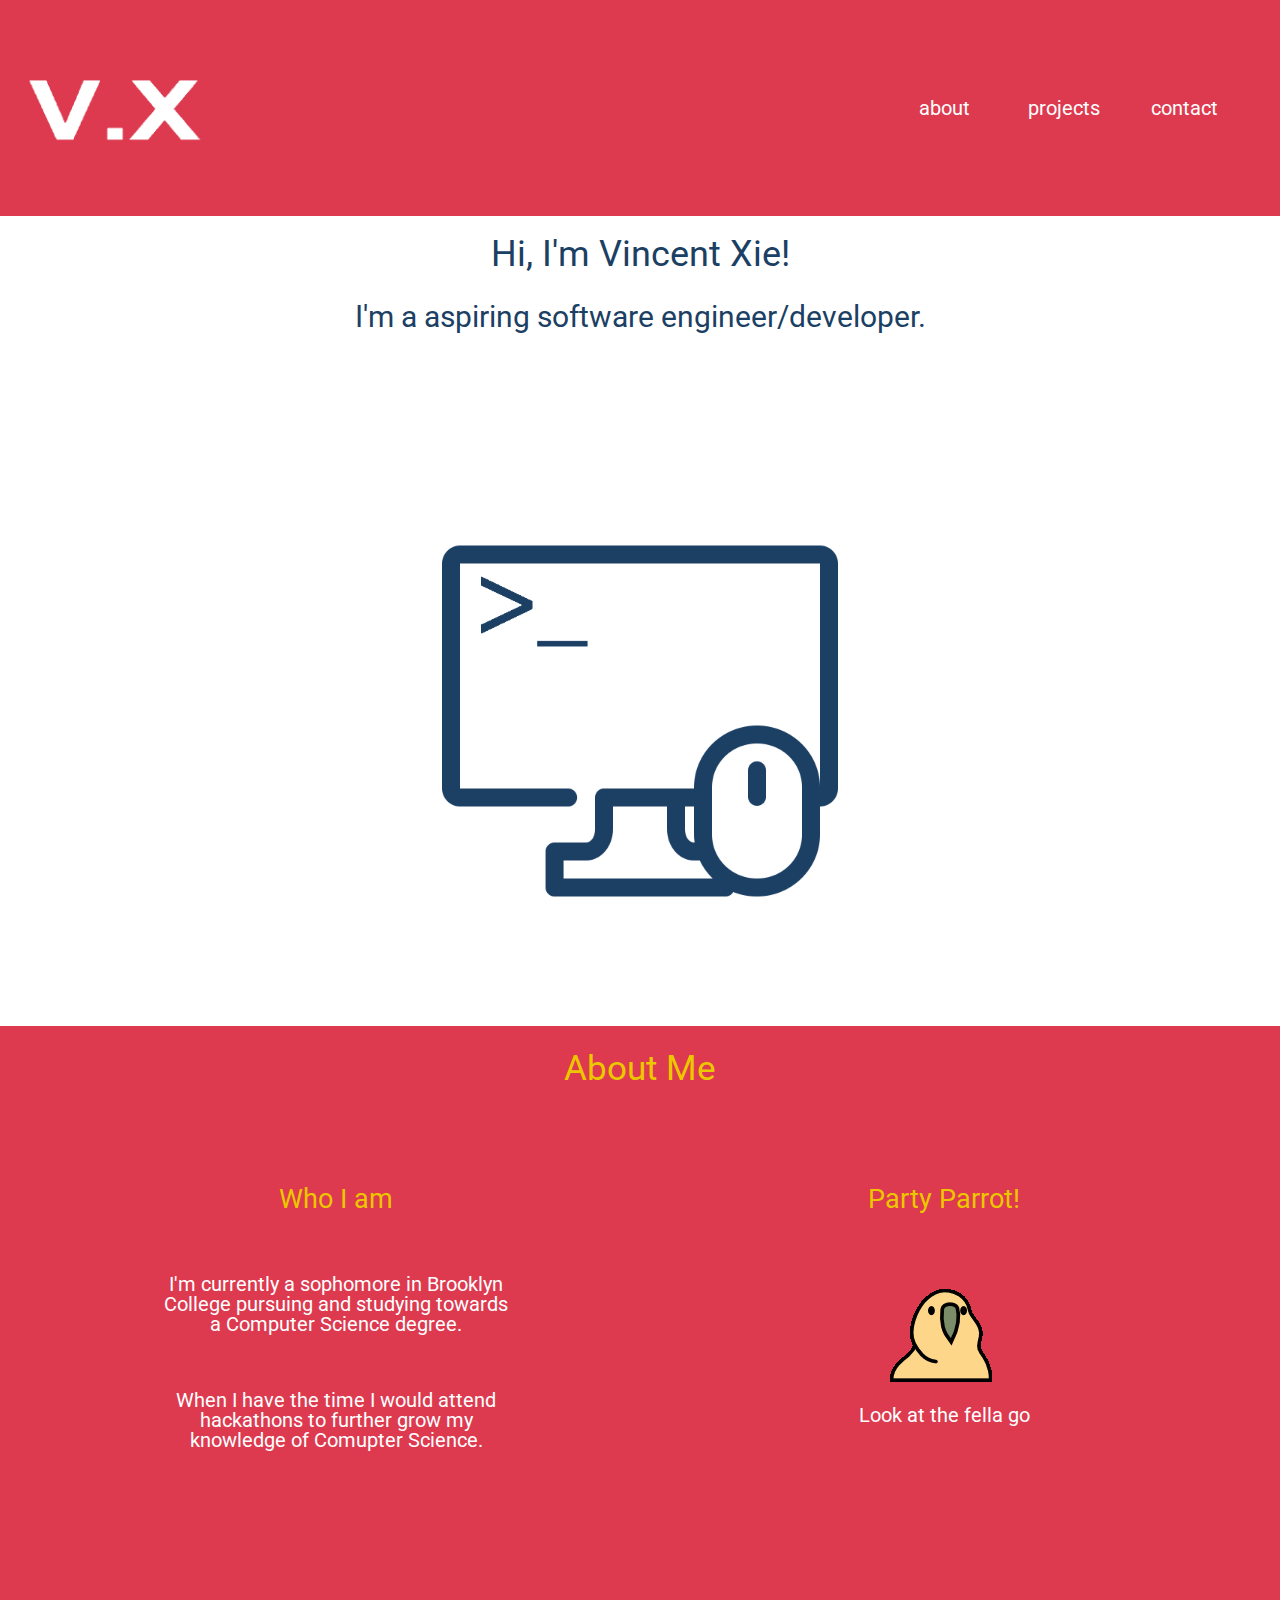
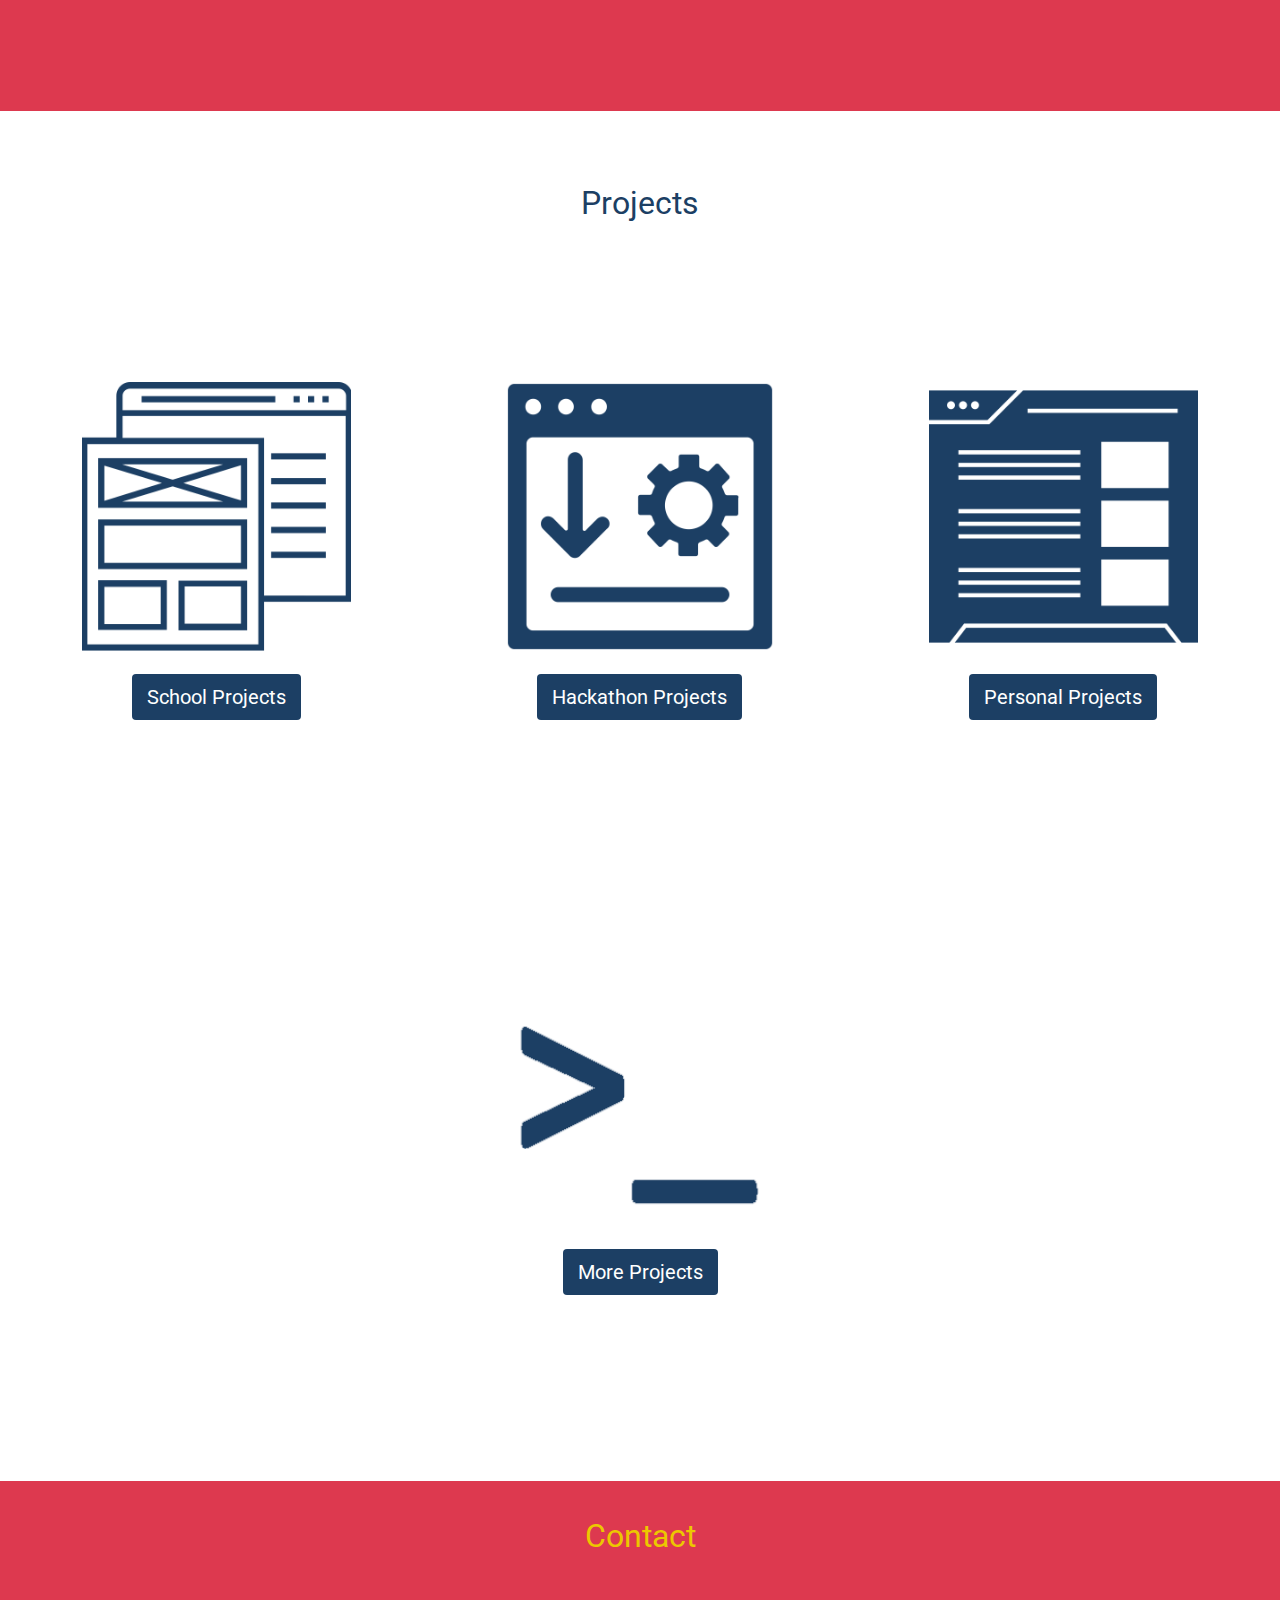
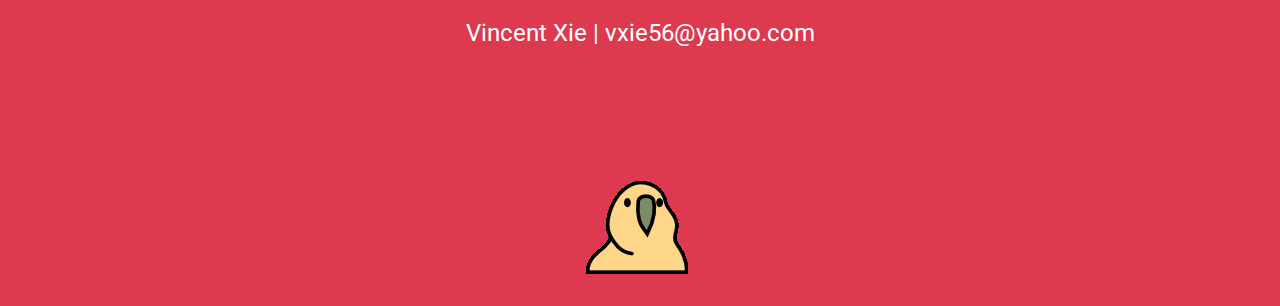
==== index.html @ dfabd24f "Updated button" ====
<!DOCTYPE html>
<html>

<head>
  <meta charset="utf-8">
  <title>Vincent Xie's Portfolio</title>
  
  <link rel="stylesheet" type="text/css" href="public/reset.css">
  <link rel="stylesheet" type="text/css" href="public/style.css">
  <link href="https://fonts.googleapis.com/css?family=Roboto|Bitter|Lobster" rel="stylesheet">
  <link rel="stylesheet" href="https://use.fontawesome.com/releases/v5.0.10/css/all.css" integrity="sha384-+d0P83n9kaQMCwj8F4RJB66tzIwOKmrdb46+porD/OvrJ+37WqIM7UoBtwHO6Nlg" crossorigin="anonymous">
  <link href="https://afeld.github.io/emoji-css/emoji.css" rel="stylesheet"><!--This is for emoji support-->
  <link rel="icon" href="public/img/logo.png" sizes="32x32" type="image/png">
  <meta name="viewport" content="width=device-width,initial-scale=1.0">
</head>

<body>
  <header>
    <a href="index.html">
      <img id="logo" src="public/img/vx-logo.png" />
    </a>  
    <nav>
      <ul>
        <li><a href="#about" title="About">about</a></li>
        <li><a href="#projects" title="Projects">projects</a></li>
        <li><a href="#contact" title="Contact">contact</a></li>
      </ul>
    </nav>
  </header>

  <main>
    <div class="headline">
      <h1>Hi, I'm Vincent Xie!</h1>
      <h2><i class="em em-desktop_computer"></i>I'm a aspiring software engineer/developer.<i class="em em-desktop_computer"></i></h2>
      <i class="em em-desktop_computer"></i>  <i class="em em-heavy_plus_sign"></i>  <i class="em em-floppy_disk"></i>  <i class="em em-point_right"></i>  <i class="em em-cd"></i>
    </div>

    <div class="row">
      <div class="col">
        <img id="desktop" src="public/img/desktop-v1.png"/>
      </div>
    </div>
  </main>

  <section id="about">
    <div class="row top">
      <h1>About Me</h1>
    </div>
    <div class="row bottom">
      <div class="col">
        <h3>Who I am</h3>
        <p>I'm currently a sophomore in Brooklyn College pursuing and studying towards a Computer Science degree.</p>
        <br>
        <p>When I have the time I would attend hackathons to further grow my knowledge of Comupter Science.</p>
      </div>
      <div class="col">
        <h3>Party Parrot!</h3>
        <img src="public/img/parrot_hd.gif"/>
        <p>Look at the fella go <i class="em em-slightly_smiling_face"></i></p>
      </div>
    </div>
  </section>

  <!-- <section id ="skills">
    <br>
    <div class="row top">
      <h1>Skills</h1>
    </div>
    <div class="row bottom">
      <div class="col">
        <h3>Languages I'm Efficient At</h3>
          <ul>
            <li>Coffee</li>
            <li>Tea</li>
            <li>Milk</li>
          </ul>
      </div>
      <div class="col">
        <h3>Languages I'm Familiar With</h3>
      </div>
    </div>
  </section> -->

  <section id="projects">
    <h3>Projects</h3>
      <div class="row">
        <div class="col">
          <img src="public/img/school-project.png" />
          <a href="https://pokelegocuber.github.io/project-0-glassed/" id= "button" title="School Projects">School Projects <i class="em em-school"></i></a>
        </div>
        <div class="col">
          <img src="public/img/hackathon-project.png" />
          <a href="https://devpost.com/pokelegocuber" id= "button" title="Hackathon Projects">Hackathon Projects <i class="em em-computer"></i></a>
        </div>
        <div class="col">
          <img src="public/img/personal-project.png" />
          <a href="https://github.com/PokeLegoCuber" id= "button" title="Personal Projects">Personal Projects <i class="em em-coffee"></i></a>
        </div>
      </div>
      
  </section>

  <section id="projects">
    <div class="row">
        <div class="col">
          <img src="public/img/moar_projects.png" />
          <a href="https://pokelegocuber.github.io/projects/" id= "button" title="More Projects">More Projects <i class="em em-bar_chart"></i></a>
        </div>
      </div>
  </section>

  <footer>
    <h3 id="contact">Contact</h3>
    <p>
      Vincent Xie | vxie56@yahoo.com
    </p>
    <div>
      <a href="https://github.com/PokeLegoCuber" title="GitHub">
        <i class="fab fa-github fa-3x" aria-hidden="true"></i>
      </a>
      <a href="mailto:vxie56@yahoo.com" title="Email">
        <i class="fa fa-envelope fa-3x" aria-hidden="true"></i>
      </a>
    </div>
    <center><img src="public/img/parrot_hd.gif"/></center>
  </footer>

</body>
</html>
---- public/style.css ----
body {
  background-color: #DD394F;
  text-align: center;
  font-family: 'Roboto', sans-serif;
}

header {
  display: flex;
  height: 20vh;
  padding: 2vh;
}

nav {
  width: 80vw;
  padding: 2vh;
}

#logo
{
  height: 20vh;
  width: 15vw;
}

ul {
  height: 100%;
  display: flex;
  justify-content: flex-end;
  align-items: center;
}

li {
  display: inline-block;
  width: 100px;
  padding: 10px;
  text-align: center;
}

a {
  text-decoration: none;
  color: #ffffff;;
  font-size: 20px;
}

a:visited {
  color: DodgerBlue;
}

h1 {
  color: #1C3F64;
  padding: 1vh;
  font-size: 4vh;
}

h2 {
  color: #1C3F64;
  font-size: 30px;
  padding: 5px;
}

main {
  height: 90vh;
  width: 100vw;
  margin: auto;
  background-color: white;
  text-align: center;
}

main .headline {
  height: 30vh;
  padding: 5px;
}

.headline h1,
.headline h2 {
  padding: 15px;
}

main .row {
  display: flex;
  justify-content: space-around;
}

main .col {
  height: 55vh;
  width: 45vw;
}

main img {
  height: 50vh;
  width: auto;
}

main p {
  text-align: right;
  font-family: 'Lobster', cursive;
  font-size: 48px;
}

#about {
  height: 75vh;
  width: 95vw;
  padding: 5px;
  margin: 0 auto;
}

#about .row {
  display: flex;
  justify-content: space-around;
}

#about .top
{
  height: 15vh;
}

#about .bottom
{
  height: 60vh;
}

#about .col
{
  width: 30vw;
}
#about h1
{
  color: #ecc700;
  font-size: 35px;
  padding: 20px;
  height: 48px;
}
#about h3
{
  color: #ecc700;
  font-size: 27px;
  padding: 20px;
  height: 48px;
}
#about p
{
  color: #ffFFff;
  font-size: 20px;
  padding: 20px;
}
#projects {
  background-color: white;
  height: 75vh;
  padding: 5px;
  display: flex;
  flex-direction: column;
  justify-content: space-around;
}

#projects h3 {
  font-size: 32px;
  color: #1C3F64;
}

#projects .row {
  display: flex;
  justify-content: space-around;
}

#projects .col {
  width: 30vw;
}

#projects img {
  padding: 20px;
  width: 70%;
  height: auto;
}

/*#skills {
  background-color: white;
  height: 75vh;
  padding: 5px;
  display: flex;
  flex-direction: column;
  justify-content: space-around;
}

#skills h3 {
  font-size: 32px;
  color: #1C3F64;
}

#skills .row {
  display: flex;
  justify-content: space-around;
}

#skills .col {
  width: 30vw;
}

#skills .top
{
  height: 15vh;
}

#skills .bottom
{
  height: 60vh;
}

#skills p
{
  color: #ffFFff;
  font-size: 20px;
  padding: 20px;
}

#skills ul {
  height: 100%;
  display: flex;
}

#skills li {
  width: 100px;
  padding: 10px;
}*/

footer {
  height: 45vh;
  padding: 10px;
  display: flex;
  flex-direction: column;
  justify-content: space-around;
}

footer h3 {
  color: #ecc700;
  font-size: 32px;
  padding: 10px;
  height: 48px;
}

footer p {
  color: white;
  font-size: 24px;
  padding: 5px;
}

footer .fa {
  padding: 20px 30px;
  color: white;
}

#button {
    background-color: #1C3F64;
    border-radius: 4px;
    display: inline-block;
    color: #FFFFFF;
    padding: 13px 15px;
    text-align: center;
    text-decoration: none;
}

#button:hover {
  background-color: #102944;
  color: #FFFFFF;
}

/*Media Queries*/

@media only screen and (max-width: 760px) {
  header {
    display: flex;
    flex-direction: column;
    height: 60vh;
  }

  .logo {
    width: 90vw;
    margin: 0 auto;
    text-align: center;
  }

  #logo {
    width: 75vw;
    margin: 0 auto;
  }

  nav {
    height: 15vh;
    width: 90vw;
    margin: 0 auto;
    text-align: center;
  }

  nav ul {
    justify-content: center;
  }

  main {
    height: 110vh;
    display: flex;
    flex-direction: column;
  }

  main .col {
    height: 50vh;
    width: 90vw;
  }
  main .row {
    flex-direction: column;
    align-items: center;
  }

  main p {
    text-align: center;
  }

  #about .top {
    height: 72px;
  }

  #about  .bottom {
    display: flex;
    flex-direction: column;
    align-items: center;
  }

  #about h3 {
    height: 32px;
  }

  #about .col {
    width: 90vw;
  }

  #projects {
    height: 220vh;
  }

  #projects .row {
    display: flex;
    flex-direction: column;
    align-items: center;
  }

  #projects .col {
    height: 65vh;
    width: 90vw;
    padding: 5px;
  }

  #projects img {
    height: 50vh;
    width: auto;
  }

}
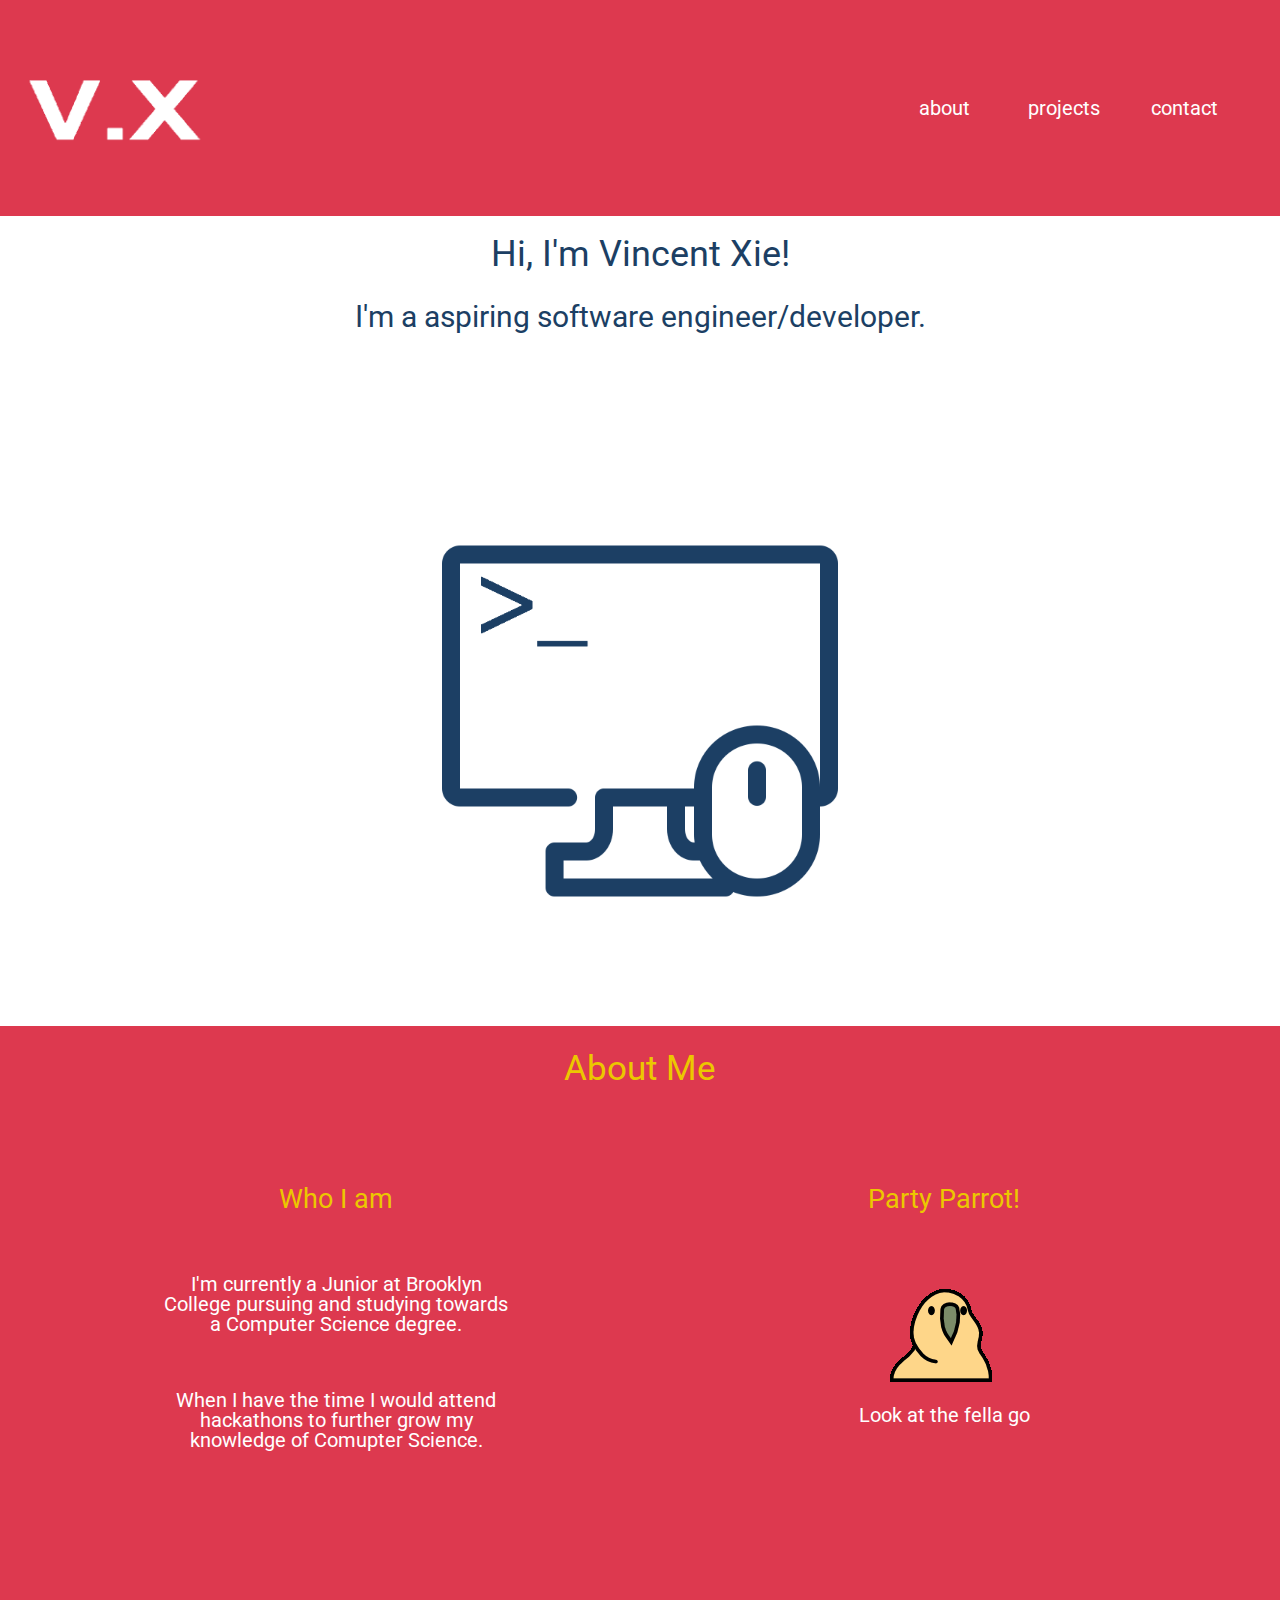
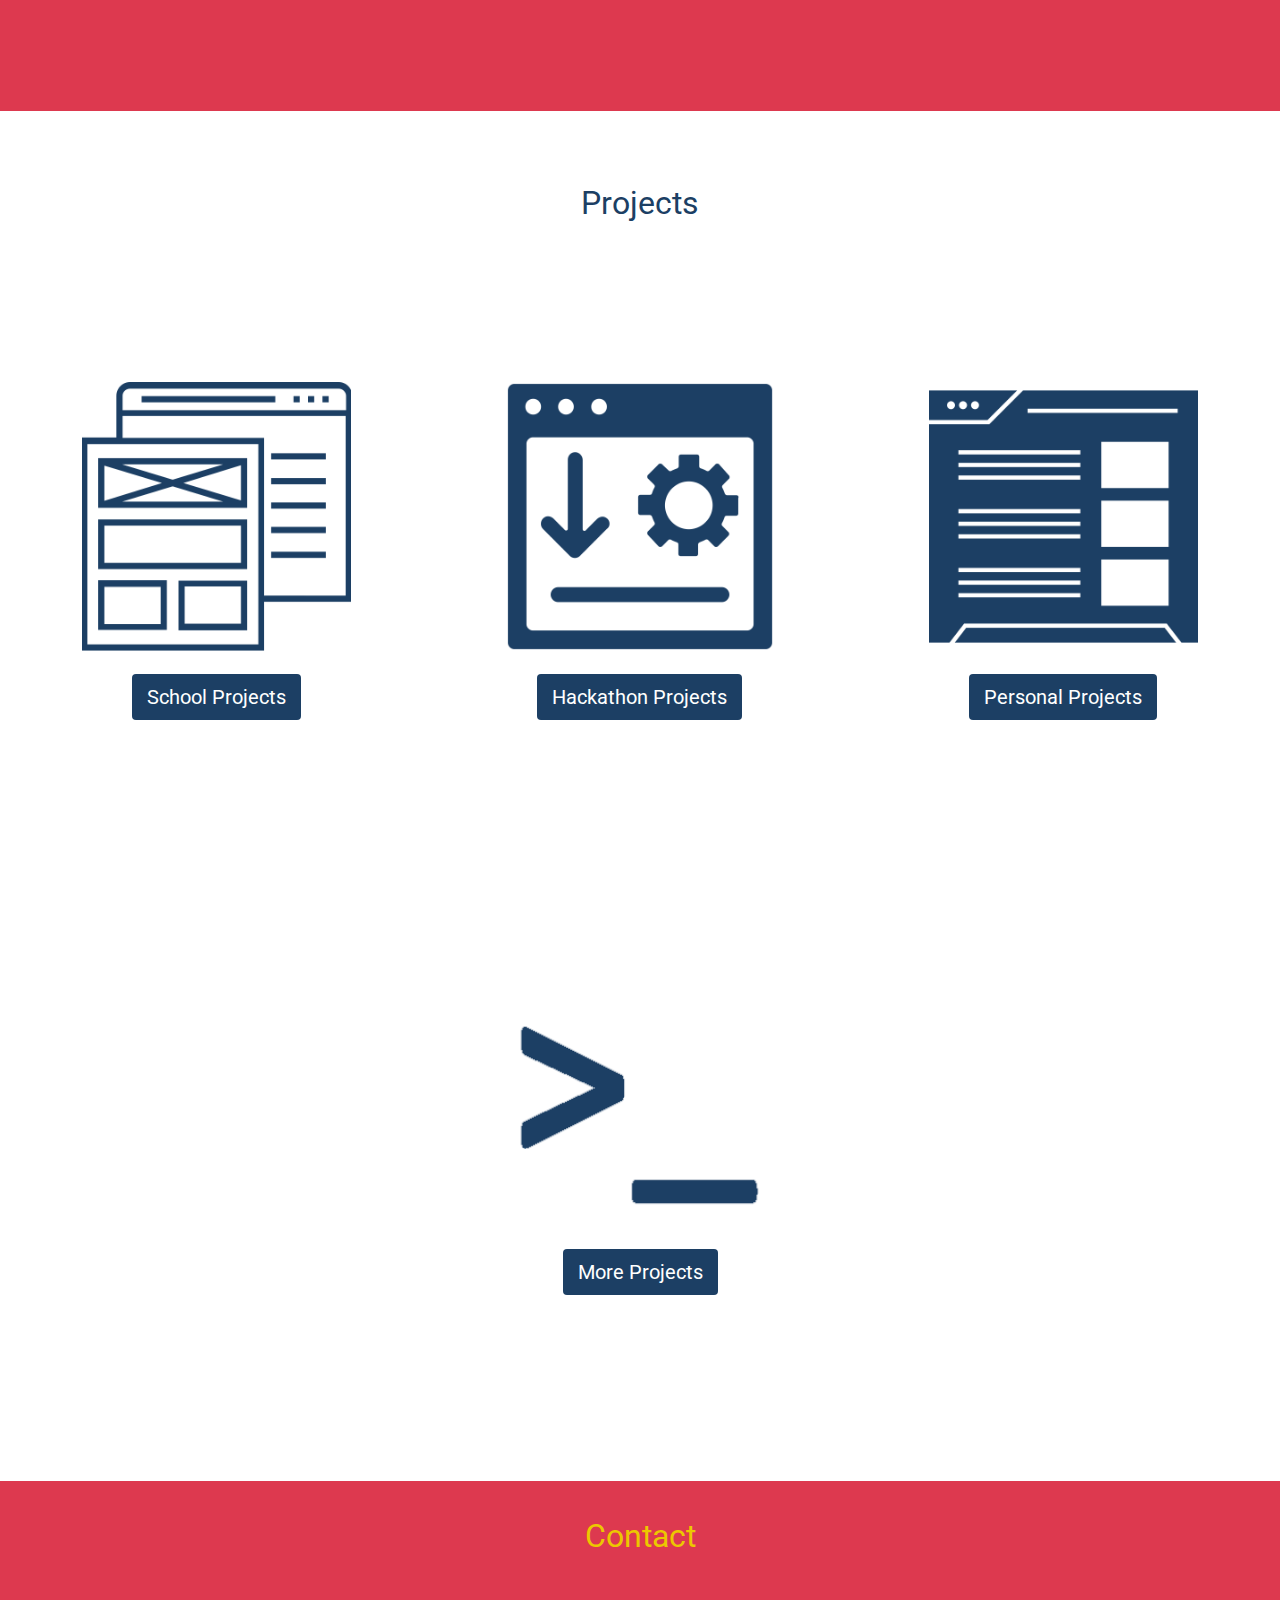
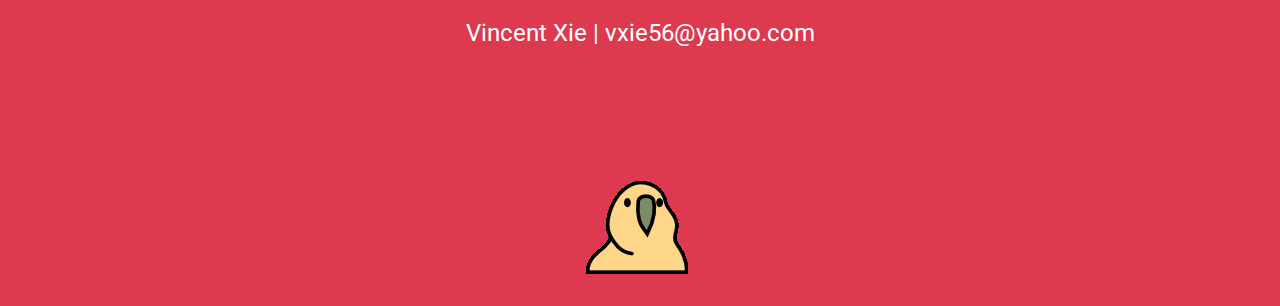
==== commit 00a4b367: "Changed About Me section" ====
--- a/index.html
+++ b/index.html
@@ -49,7 +49,7 @@
     <div class="row bottom">
       <div class="col">
         <h3>Who I am</h3>
-        <p>I'm currently a sophomore in Brooklyn College pursuing and studying towards a Computer Science degree.</p>
+        <p>I'm currently a Junior at Brooklyn College pursuing and studying towards a Computer Science degree.</p>
         <br>
         <p>When I have the time I would attend hackathons to further grow my knowledge of Comupter Science.</p>
       </div>
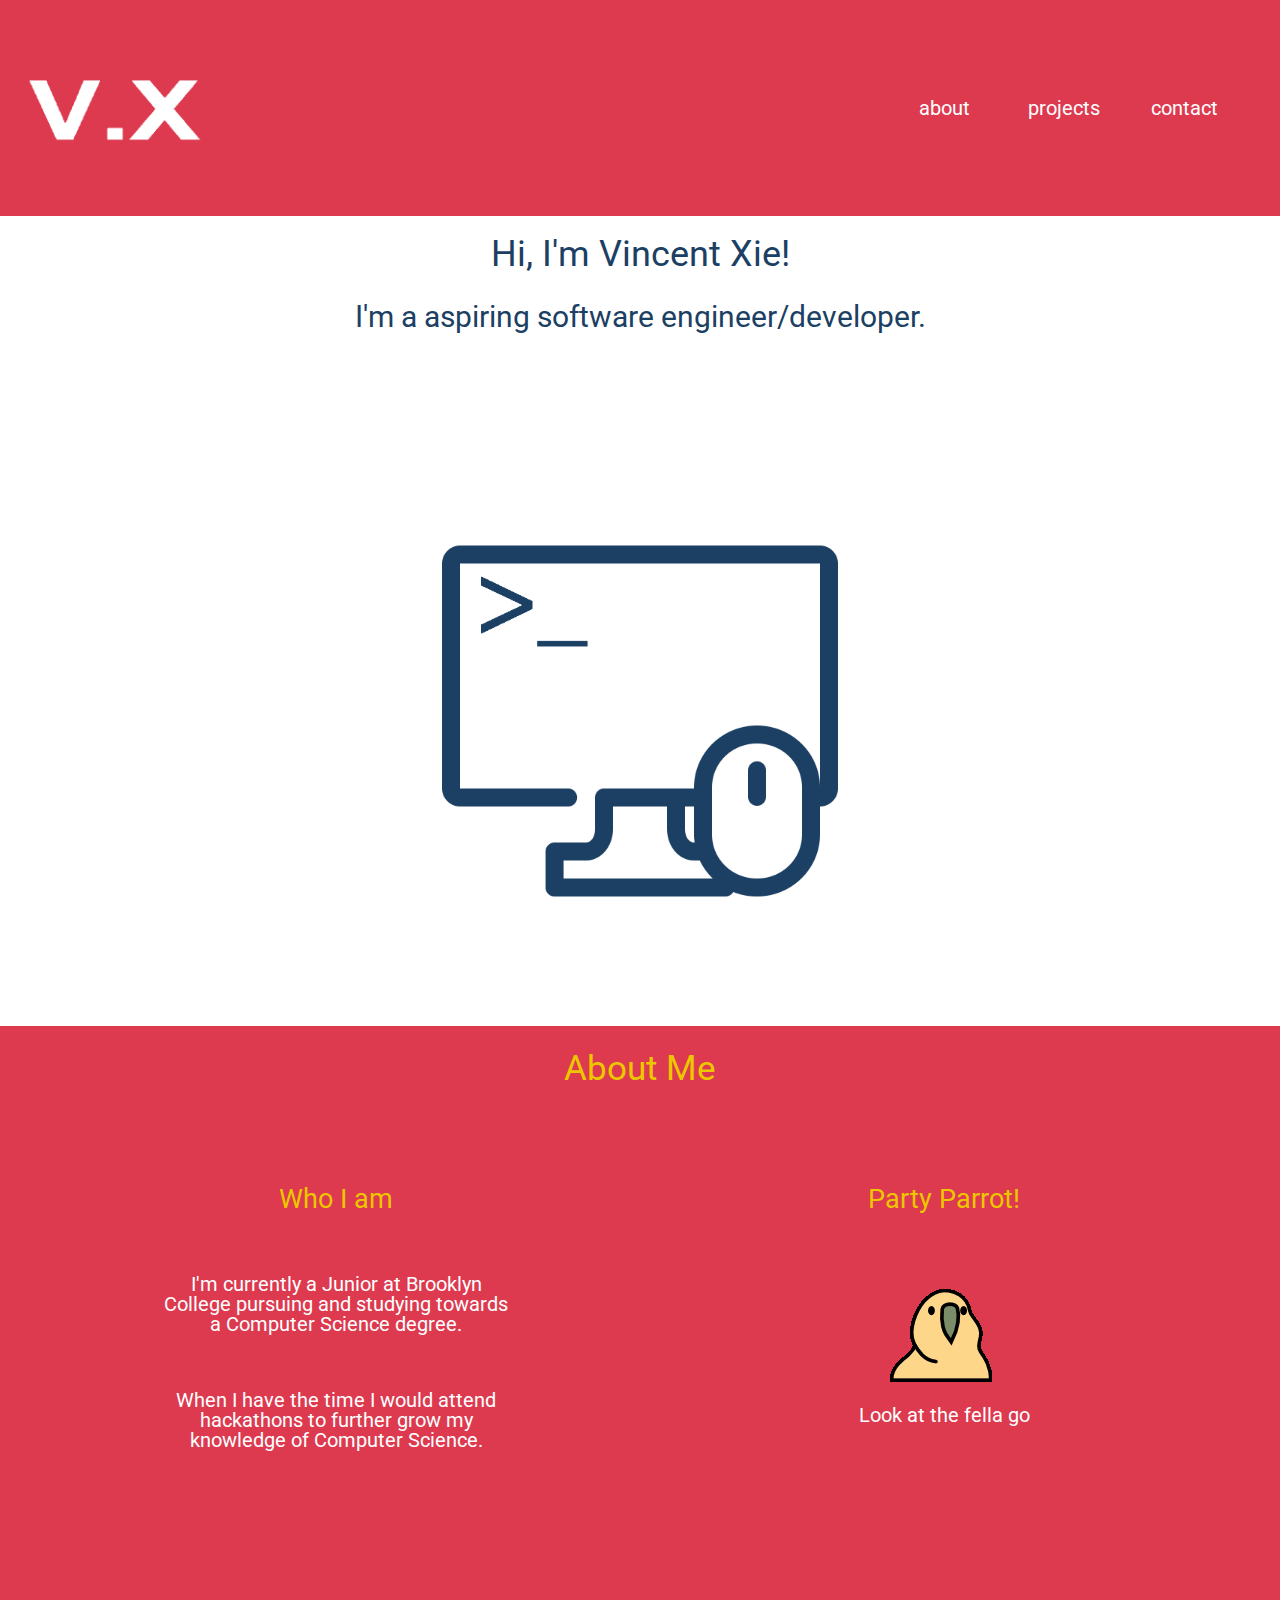
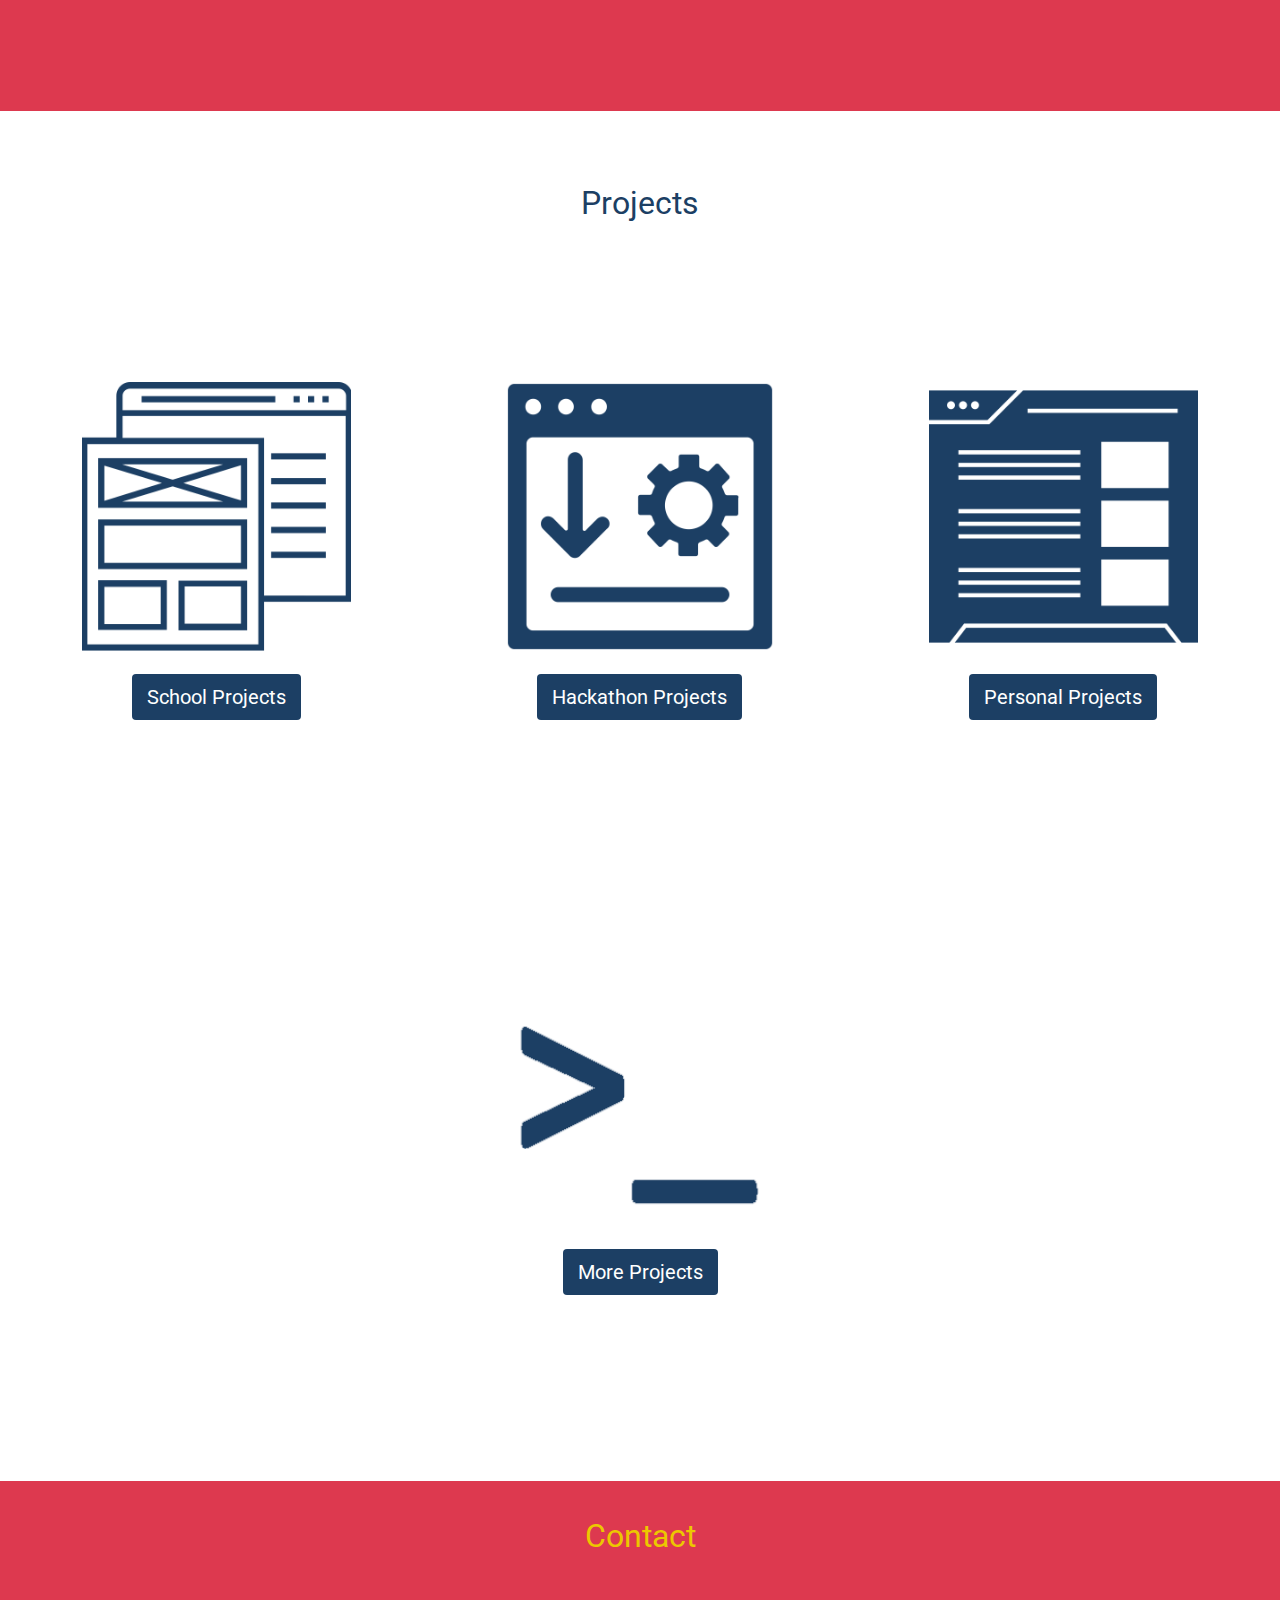
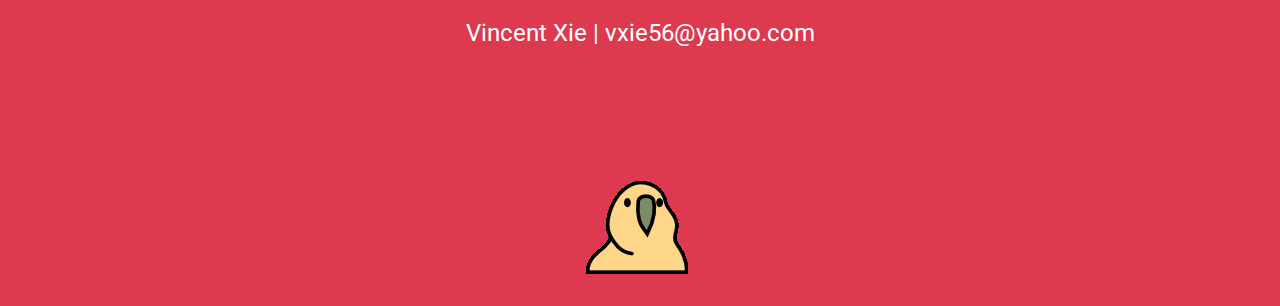
==== commit 67aa0c34: "Fixed long time typo" ====
--- a/index.html
+++ b/index.html
@@ -51,7 +51,7 @@
         <h3>Who I am</h3>
         <p>I'm currently a Junior at Brooklyn College pursuing and studying towards a Computer Science degree.</p>
         <br>
-        <p>When I have the time I would attend hackathons to further grow my knowledge of Comupter Science.</p>
+        <p>When I have the time I would attend hackathons to further grow my knowledge of Computer Science.</p>
       </div>
       <div class="col">
         <h3>Party Parrot!</h3>
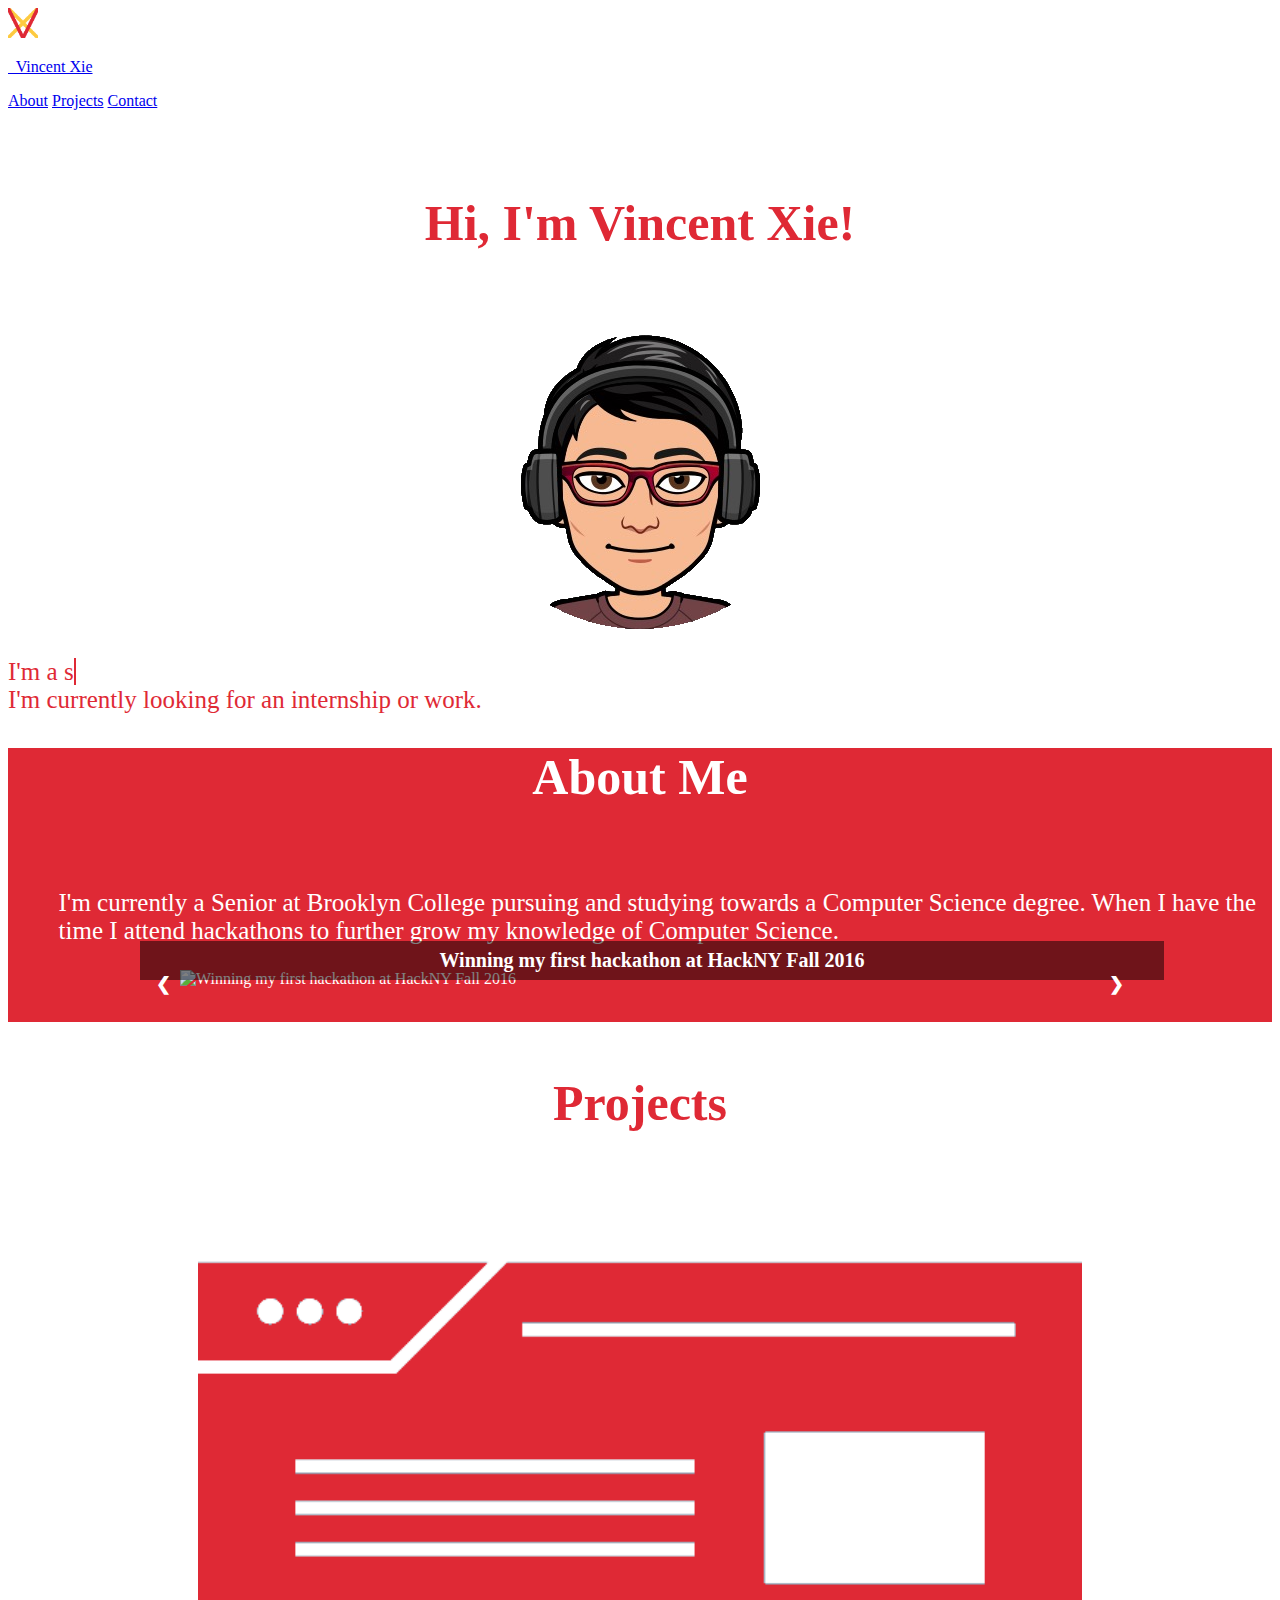
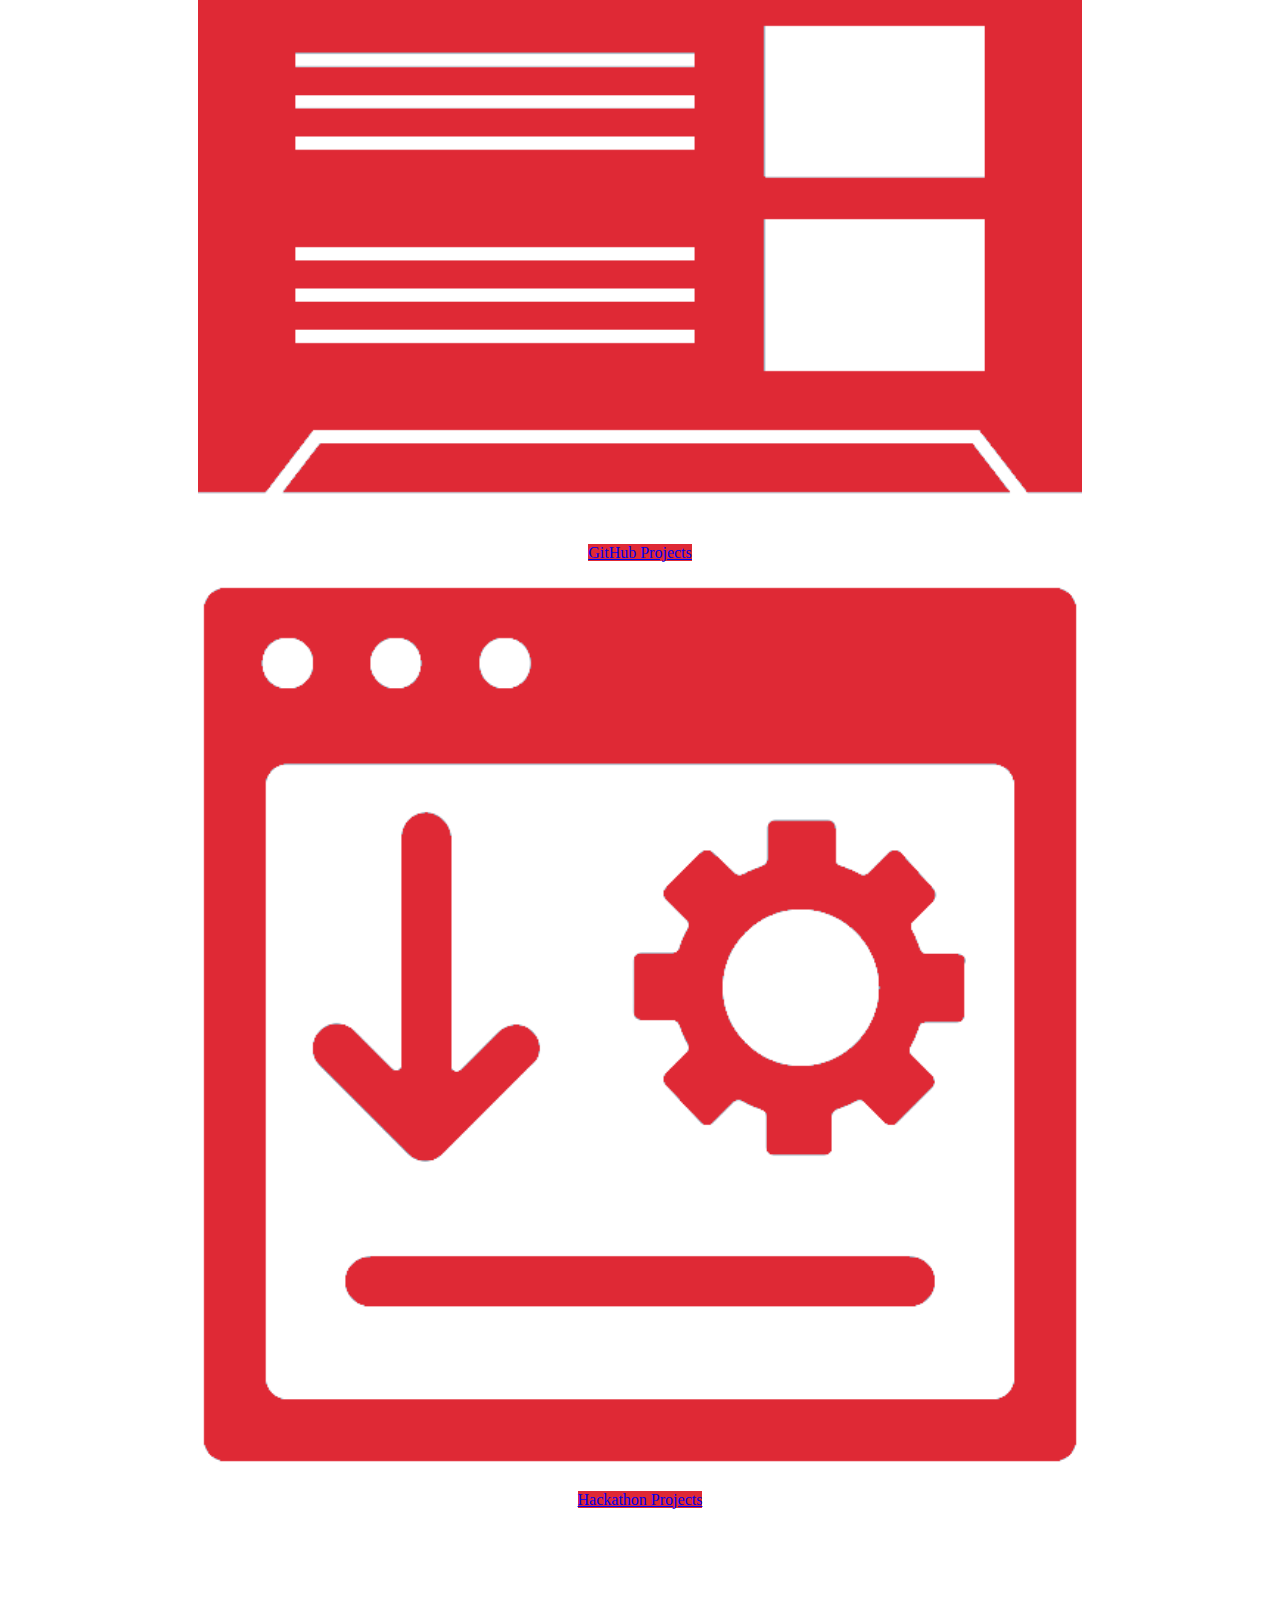
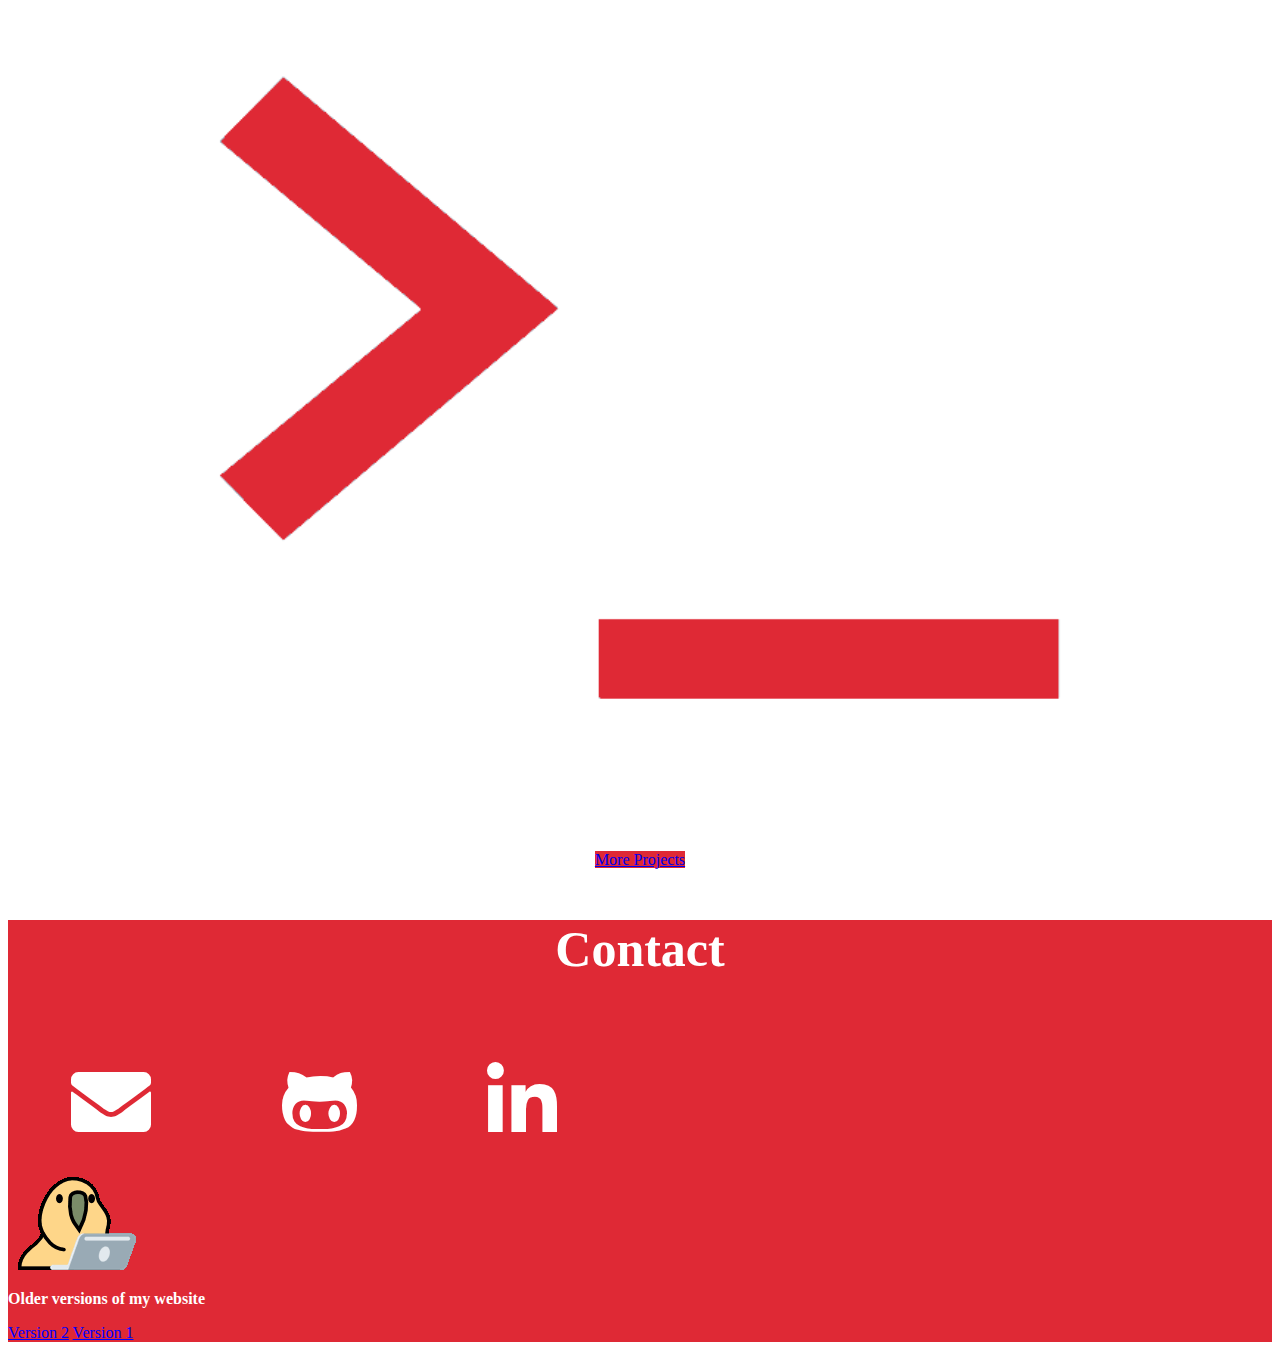
==== commit 870521de: "New website, version 3" ====
--- a/index.html
+++ b/index.html
@@ -1,129 +1,155 @@
 <!DOCTYPE html>
 <html>
+<head>
+	<title>Vincent Xie</title>
+	<meta name="viewport" content="width=device-width, initial-scale=1">
+	
+	<!-- Bulma CSS -->
+	<link rel="stylesheet" href="https://cdn.jsdelivr.net/npm/bulma@0.8.2/css/bulma.min.css">
+	
+	<!-- Bulma Carousel -->
+	<link rel="stylesheet" href="https://cdn.jsdelivr.net/npm/bulma-carousel@4.0.4/dist/css/bulma-carousel.min.css">
 
-<head>
-  <meta charset="utf-8">
-  <title>Vincent Xie's Portfolio</title>
-  
-  <link rel="stylesheet" type="text/css" href="public/reset.css">
-  <link rel="stylesheet" type="text/css" href="public/style.css">
-  <link href="https://fonts.googleapis.com/css?family=Roboto|Bitter|Lobster" rel="stylesheet">
-  <link rel="stylesheet" href="https://use.fontawesome.com/releases/v5.0.10/css/all.css" integrity="sha384-+d0P83n9kaQMCwj8F4RJB66tzIwOKmrdb46+porD/OvrJ+37WqIM7UoBtwHO6Nlg" crossorigin="anonymous">
-  <link href="https://afeld.github.io/emoji-css/emoji.css" rel="stylesheet"><!--This is for emoji support-->
-  <link rel="icon" href="public/img/logo.png" sizes="32x32" type="image/png">
-  <meta name="viewport" content="width=device-width,initial-scale=1.0">
+	<!-- Font Awesome -->
+	<link rel="stylesheet" href="https://pro.fontawesome.com/releases/v5.13.0/css/all.css">
+
+	<!-- Custom CSS -->
+	<link rel="stylesheet" type="text/css" href="style.css">
+
+	<!-- Logo Icon -->
+	<link rel="icon" type="image/png" href="img/logo.png">
+
 </head>
+<body>
+	<!-- Navigation bar -->
+	<nav class="navbar is-dark" role="navigation" aria-label="main navigation">
+		<div class="navbar-brand">
+			<a class="navbar-item" href="index.html">
+				<img src="img/logo.png" width="30" height="30">
+				<p>&nbsp; Vincent Xie</p>
+			</a>
 
-<body>
-  <header>
-    <a href="index.html">
-      <img id="logo" src="public/img/vx-logo.png" />
-    </a>  
-    <nav>
-      <ul>
-        <li><a href="#about" title="About">about</a></li>
-        <li><a href="#projects" title="Projects">projects</a></li>
-        <li><a href="#contact" title="Contact">contact</a></li>
-      </ul>
-    </nav>
-  </header>
+			<a role="button" class="navbar-burger burger" aria-label="menu" aria-expanded="false" data-target="navMenu">
+				<span aria-hidden="true"></span>
+				<span aria-hidden="true"></span>
+				<span aria-hidden="true"></span>
+			</a>
+		</div>
 
-  <main>
-    <div class="headline">
-      <h1>Hi, I'm Vincent Xie!</h1>
-      <h2><i class="em em-desktop_computer"></i>I'm a aspiring software engineer/developer.<i class="em em-desktop_computer"></i></h2>
-      <i class="em em-desktop_computer"></i>  <i class="em em-heavy_plus_sign"></i>  <i class="em em-floppy_disk"></i>  <i class="em em-point_right"></i>  <i class="em em-cd"></i>
-    </div>
+		<div id="navMenu" class="navbar-menu">
+			<div class="navbar-end">
+				<a class="navbar-item" href="#about" title="About">About</a>
+				<a class="navbar-item" href="#projects" title="Projects">Projects</a>
+				<a class="navbar-item" href="#contact" title="Contact">Contact</a>
+			</div>
+		</div>
+	</nav>
 
-    <div class="row">
-      <div class="col">
-        <img id="desktop" src="public/img/desktop-v1.png"/>
-      </div>
-    </div>
-  </main>
+	<!-- Top part -->
+	<h1 class="section-head text-red">Hi, I'm Vincent Xie!</h1>
+	
+	<div class="columns is-mobile text-red">
+		<div class="column column-center">
+			<img src="img/it_me2.png">
+		</div>
+		<div class="column">
+			<p>
+				I'm <span class="txt-rotate" data-period="1000"data-rotate='[ "a student.", "a coder.", "Taishanese.", "a hackathoner.","a aspiring software engineer.", "a aspiring software developer.", "a memer."]'></span>
+				<br>
+				I'm currently looking for an internship or work.
+			</p>
+		</div>
+	</div>
+	<!-- About -->
+	<div class="background-red text-white">
+		<h1 class="section-title" id="about" >About Me</h1>
+		<div class="columns is-vcentered">
+			<div class="column" style="padding-left: 4%">
+				<p>
+					I'm currently a Senior at Brooklyn College pursuing and studying towards a Computer Science degree. When I have the time I attend hackathons to further grow my knowledge of Computer Science.
+				</p>
+			</div>
+			<div class="column" >
+				<!-- Slideshow container -->
+				<div class="slideshow-container">
 
-  <section id="about">
-    <div class="row top">
-      <h1>About Me</h1>
-    </div>
-    <div class="row bottom">
-      <div class="col">
-        <h3>Who I am</h3>
-        <p>I'm currently a Junior at Brooklyn College pursuing and studying towards a Computer Science degree.</p>
-        <br>
-        <p>When I have the time I would attend hackathons to further grow my knowledge of Computer Science.</p>
-      </div>
-      <div class="col">
-        <h3>Party Parrot!</h3>
-        <img src="public/img/parrot_hd.gif"/>
-        <p>Look at the fella go <i class="em em-slightly_smiling_face"></i></p>
-      </div>
-    </div>
-  </section>
+					<!-- Full-width images with number and caption text -->
+					<div class="mySlides fade">
+						<figure class="image is-5by3">
+							<img src="img/first_win.jpg" title="Winning my first hackathon at HackNY Fall 2016">
+						</figure>
+						<div class="text">Winning my first hackathon at HackNY Fall 2016</div>
+					</div>
 
-  <!-- <section id ="skills">
-    <br>
-    <div class="row top">
-      <h1>Skills</h1>
-    </div>
-    <div class="row bottom">
-      <div class="col">
-        <h3>Languages I'm Efficient At</h3>
-          <ul>
-            <li>Coffee</li>
-            <li>Tea</li>
-            <li>Milk</li>
-          </ul>
-      </div>
-      <div class="col">
-        <h3>Languages I'm Familiar With</h3>
-      </div>
-    </div>
-  </section> -->
+					<div class="mySlides fade">
+						<figure class="image is-5by3">
+							<img src="img/speaking.jpg" title="Giving a talk about how I found the golden egg at HackPrinceton Spring 2018">
+						</figure>
+						<div class="text">Giving a talk about how I found the golden egg at HackPrinceton Spring 2018</div>
+					</div>
 
-  <section id="projects">
-    <h3>Projects</h3>
-      <div class="row">
-        <div class="col">
-          <img src="public/img/school-project.png" />
-          <a href="https://pokelegocuber.github.io/project-0-glassed/" id= "button" title="School Projects">School Projects <i class="em em-school"></i></a>
-        </div>
-        <div class="col">
-          <img src="public/img/hackathon-project.png" />
-          <a href="https://devpost.com/pokelegocuber" id= "button" title="Hackathon Projects">Hackathon Projects <i class="em em-computer"></i></a>
-        </div>
-        <div class="col">
-          <img src="public/img/personal-project.png" />
-          <a href="https://github.com/PokeLegoCuber" id= "button" title="Personal Projects">Personal Projects <i class="em em-coffee"></i></a>
-        </div>
-      </div>
-      
-  </section>
+					<div class="mySlides fade">
+						<figure class="image is-5by3">
+							<img src="img/presenting.jpg" title="Presenting my project at a PennApps XVIII">
+						</figure>
+						<div class="text">Presenting my project at a PennApps XVIII</div>
+					</div>
 
-  <section id="projects">
-    <div class="row">
-        <div class="col">
-          <img src="public/img/moar_projects.png" />
-          <a href="https://pokelegocuber.github.io/projects/" id= "button" title="More Projects">More Projects <i class="em em-bar_chart"></i></a>
-        </div>
-      </div>
-  </section>
+					<!-- Next and previous buttons -->
+					<a class="prev" onclick="plusSlides(-1)">&#10094;</a>
+					<a class="next" onclick="plusSlides(1)">&#10095;</a>
+				</div>
+				<br>
+			</div>
+		</div>
+	</div>
+	<br>
+	<!-- Project -->
+	<h1 class="section-title text-red" id="projects">Projects</h1>
+	<div class="columns">
+		<div class="column column-center">
+			<img src="img/personal-project.png" class = "proj-img">
+			<br>
+			<a href="https://github.com/PokeLegoCuber" class="button is-danger is-rounded" title="GitHub Projects">GitHub Projects</a>
+		</div>
+		<div class="column column-center">
+			<img src="img/hackathon-project.png" class = "proj-img">
+			<br>
+			<a href="https://devpost.com/pokelegocuber" class="button is-danger is-rounded" title="Hackathon Projects">Hackathon Projects</a>
+		</div>
+		<div class="column column-center">
+			<img src="img/moar-project.png" class = "proj-img">
+			<br>
+			<a href="https://pokelegocuber.github.io/projects/" class="button is-danger is-rounded" title="More Projects">More Projects</a>
+		</div>
+	</div>
+	<br>
+	<!-- Footer -->
+	<footer class="footer background-red" id="contact">
+		<div class="has-text-centered text-white">
+			<h1 class="section-title">Contact</h1>
+			<!-- Email -->
+			<a href="mailto:vxie56@yahoo.com" title="Email"><i class="fas fa-envelope fa-5x fa-space"></i></a>
+			<!-- GitHub -->
+			<a href="https://github.com/PokeLegoCuber" title="GitHub"><i class="fab fa-github-alt fa-5x fa-space"></i></a>
+			<!-- Linkedin -->
+			<a href="https://www.linkedin.com/in/vincent-xie1" title="Linkedin"><i class="fab fa-linkedin-in fa-5x fa-space"></i></a>
+			<br>
+			<!-- Party Parrot -->
+			<a href="https://cultofthepartyparrot.com/" title="Coding Parrot"><img src="img/laptop_parrot.gif"></a>	
+		</div>
+		<div class="has-text-centered text-white">
+			<p style="font-weight: bold;">Older versions of my website</p>
+			<a class = "version-link" href="site_v2/index.html">Version 2</a>
+			<a class = "version-link" href="site_v1/index.html">Version 1</a>
+		</div>
+	</footer>
 
-  <footer>
-    <h3 id="contact">Contact</h3>
-    <p>
-      Vincent Xie | vxie56@yahoo.com
-    </p>
-    <div>
-      <a href="https://github.com/PokeLegoCuber" title="GitHub">
-        <i class="fab fa-github fa-3x" aria-hidden="true"></i>
-      </a>
-      <a href="mailto:vxie56@yahoo.com" title="Email">
-        <i class="fa fa-envelope fa-3x" aria-hidden="true"></i>
-      </a>
-    </div>
-    <center><img src="public/img/parrot_hd.gif"/></center>
-  </footer>
 
+	<!-- Bulma Carousel JS -->
+	<script src="https://cdn.jsdelivr.net/npm/bulma-carousel@4.0.4/dist/js/bulma-carousel.min.js"></script>
+
+	<!-- Custom JS -->
+	<script type="text/javascript" src="script.js"></script>
 </body>
-</html>
+</html>--- a/style.css
+++ b/style.css
@@ -0,0 +1,195 @@
+.column-center
+{
+	text-align: center;
+}
+
+.column h1
+{
+	font-size: 35px;
+}
+/*This styles the h1 tag for each section*/
+.section-title
+{
+	font-size: 50px;
+	text-align: center;
+	padding-bottom: 50px;
+}
+.section-head
+{
+	font-size: 50px;
+	text-align: center;
+	padding-top: 50px;
+	padding-bottom: 50px;
+}
+/*This styles the images in the project section*/
+.proj-img
+{
+  	padding: 20px;
+  	width: 70%;
+  	height: auto;
+}
+
+.background-red
+{
+	background-color: #DF2935;
+}
+
+.text-red
+{
+	color: #DF2935;
+}
+
+.text-white
+{
+	color: #FFFFFF;
+}
+
+/*This is for version links in the footer*/
+.version-link
+{
+	color: blue;
+	text-decoration: underline;
+}
+/*Overriding Bulma button color and paragraph*/
+.button.is-danger
+{
+	background-color: #DF2935;
+}
+
+.column p
+{
+	font-size: 25px;
+}
+
+/*Slideshow, code sourced from w3schools*/
+
+/* Slideshow container */
+.slideshow-container 
+{
+	max-width: 1000px;
+	position: relative;
+	margin: auto;
+}
+
+/* Hide the images by default */
+.mySlides 
+{
+	display: none;
+}
+
+/* Next & previous buttons */
+.prev, .next 
+{
+	cursor: pointer;
+	position: absolute;
+	top: 50%;
+	width: auto;
+	margin-top: -22px;
+	padding: 16px;
+	color: white;
+	font-weight: bold;
+	font-size: 18px;
+	transition: 0.6s ease;
+	border-radius: 0 3px 3px 0;
+	user-select: none;
+}
+
+/* Position the "next button" to the right */
+.next 
+{
+	right: 0;
+	border-radius: 3px 0 0 3px;
+}
+
+/* Caption text */
+.text 
+{
+	color: white;
+	font-size: 20px;
+	padding: 8px 12px;
+	position: absolute;
+	bottom: 8px;
+	width: 100%;
+	text-align: center;
+	font-weight: bold;
+	background:#7f7f7f;
+  	background:rgba(0,0,0,0.5);
+}
+
+/* Number text (1/3 etc) */
+.numbertext 
+{
+	color: #f2f2f2;
+	font-size: 12px;
+	padding: 8px 12px;
+	position: absolute;
+	top: 0;
+}
+
+/* The dots/bullets/indicators */
+.dot 
+{
+	cursor: pointer;
+	height: 15px;
+	width: 15px;
+	margin: 0 2px;
+	background-color: #bbb;
+	border-radius: 50%;
+	display: inline-block;
+	transition: background-color 0.6s ease;
+}
+
+.active, .dot:hover 
+{
+	background-color: #717171;
+}
+
+/* Fading animation */
+.fade 
+{
+	-webkit-animation-name: fade;
+	-webkit-animation-duration: 1.5s;
+	animation-name: fade;
+	animation-duration: 1.5s;
+}
+
+@-webkit-keyframes fade 
+{
+	from 
+	{
+		opacity: .4
+	}
+	to 
+	{
+		opacity: 1
+	}
+}
+
+@keyframes fade 
+{
+	from 
+	{
+		opacity: .4
+	}
+	to 
+	{
+		opacity: 1
+	}
+}
+
+/*Font Awesome*/
+.fas
+{
+	color: white;
+}
+
+.fab
+{
+	color: white;
+}
+
+.fa-space
+{
+	padding-left: 5%;
+	padding-right: 5%;
+}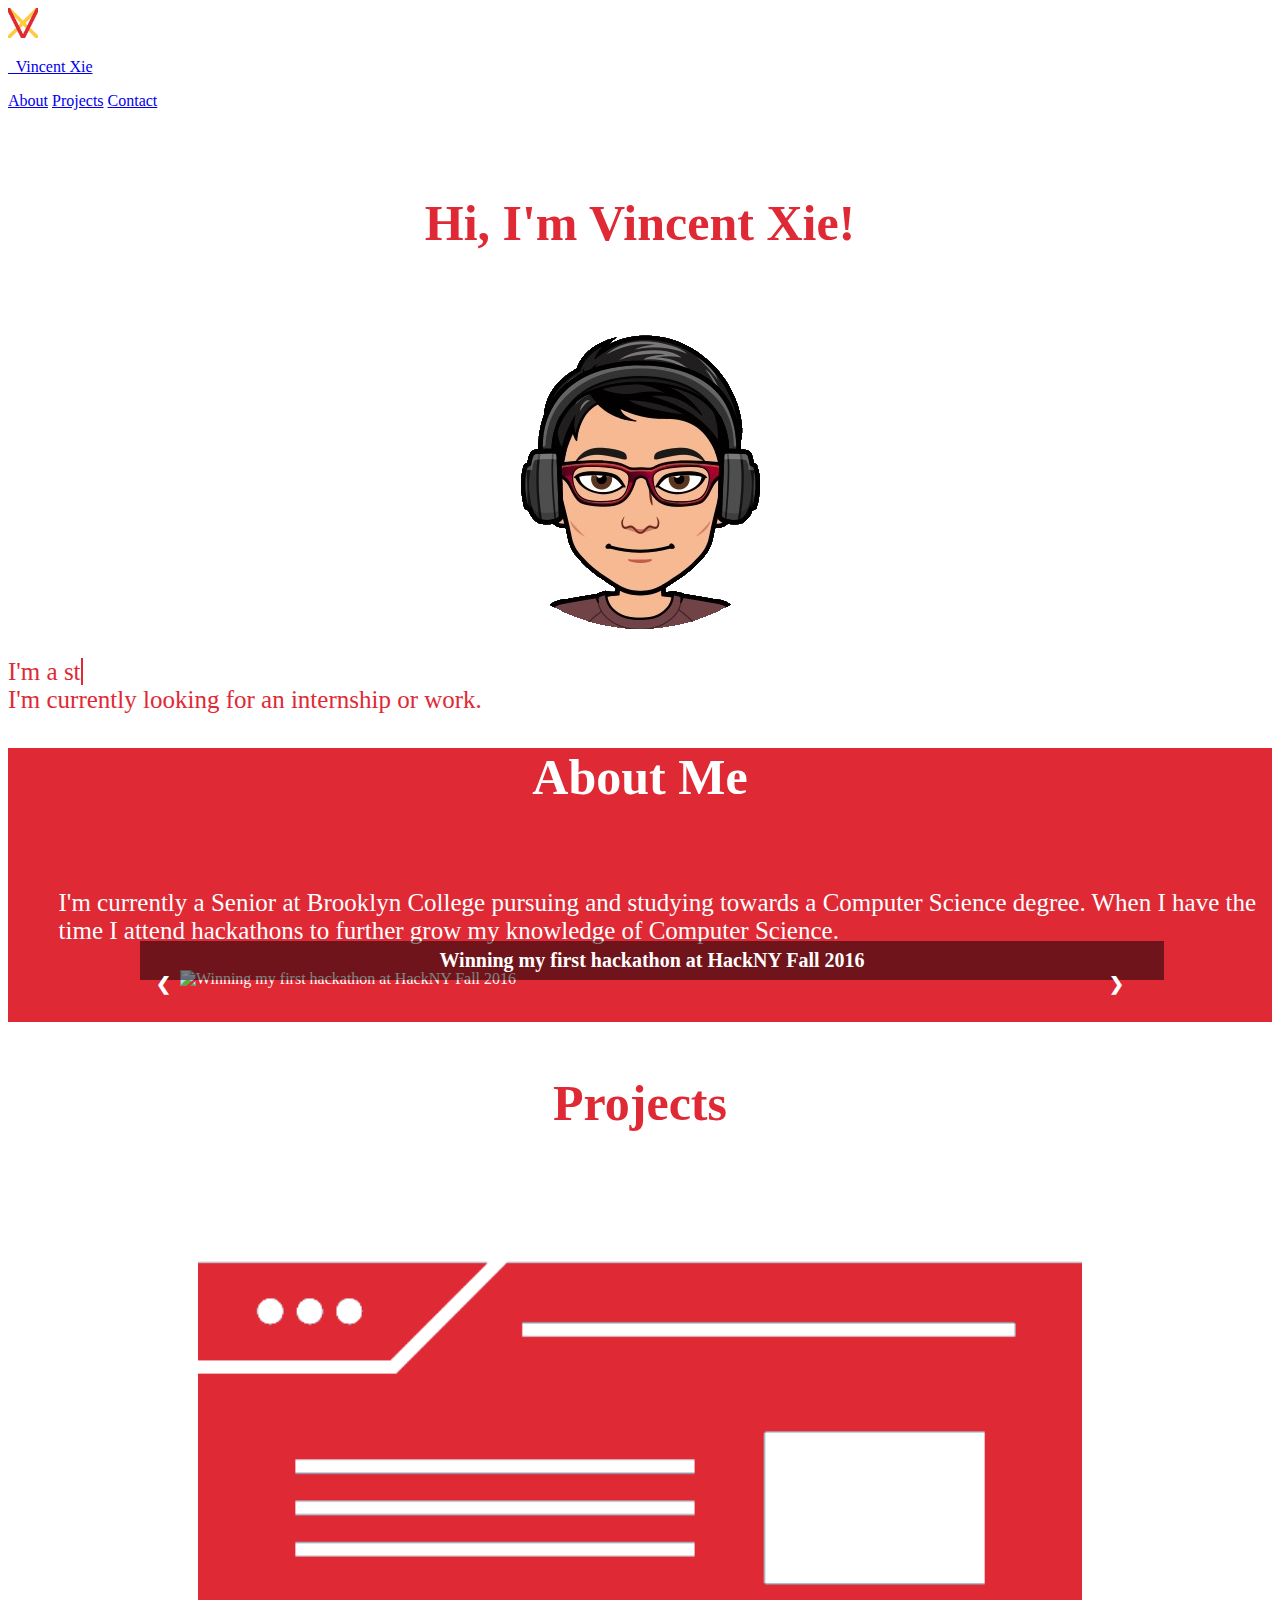
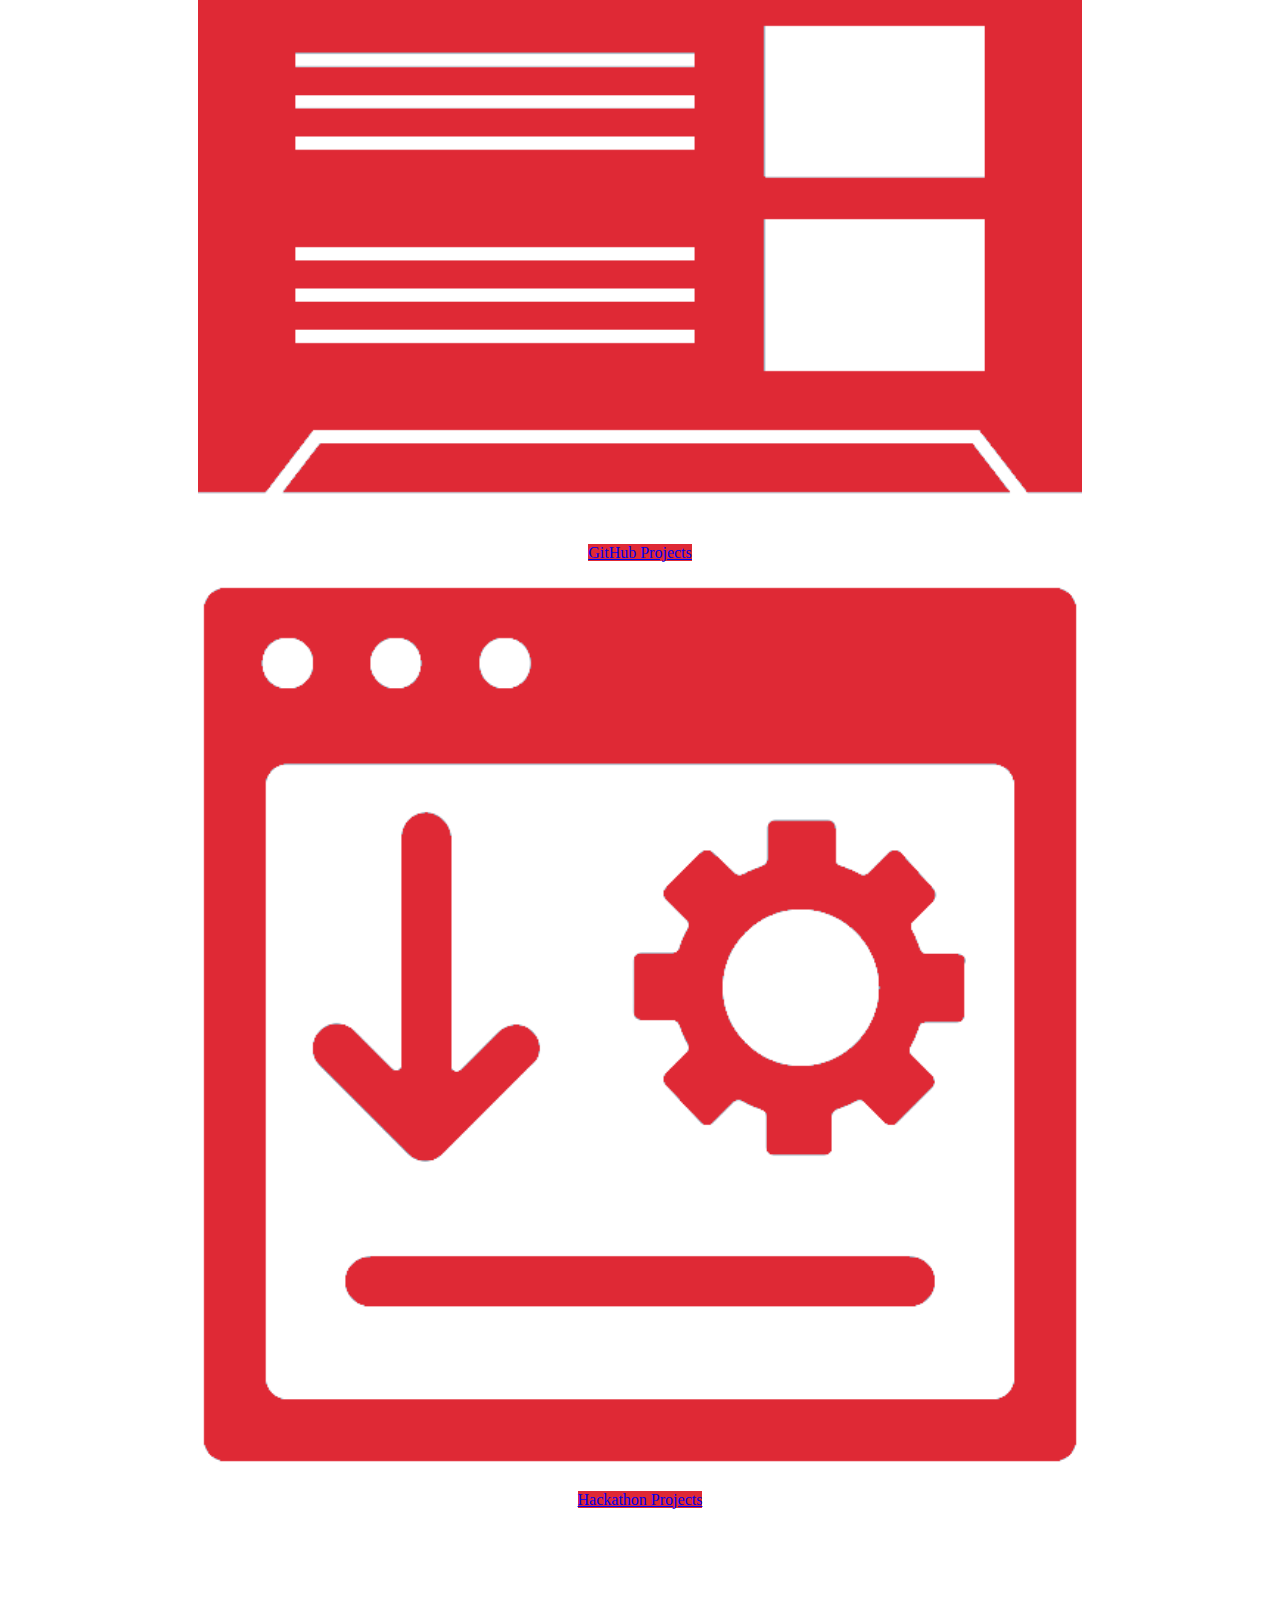
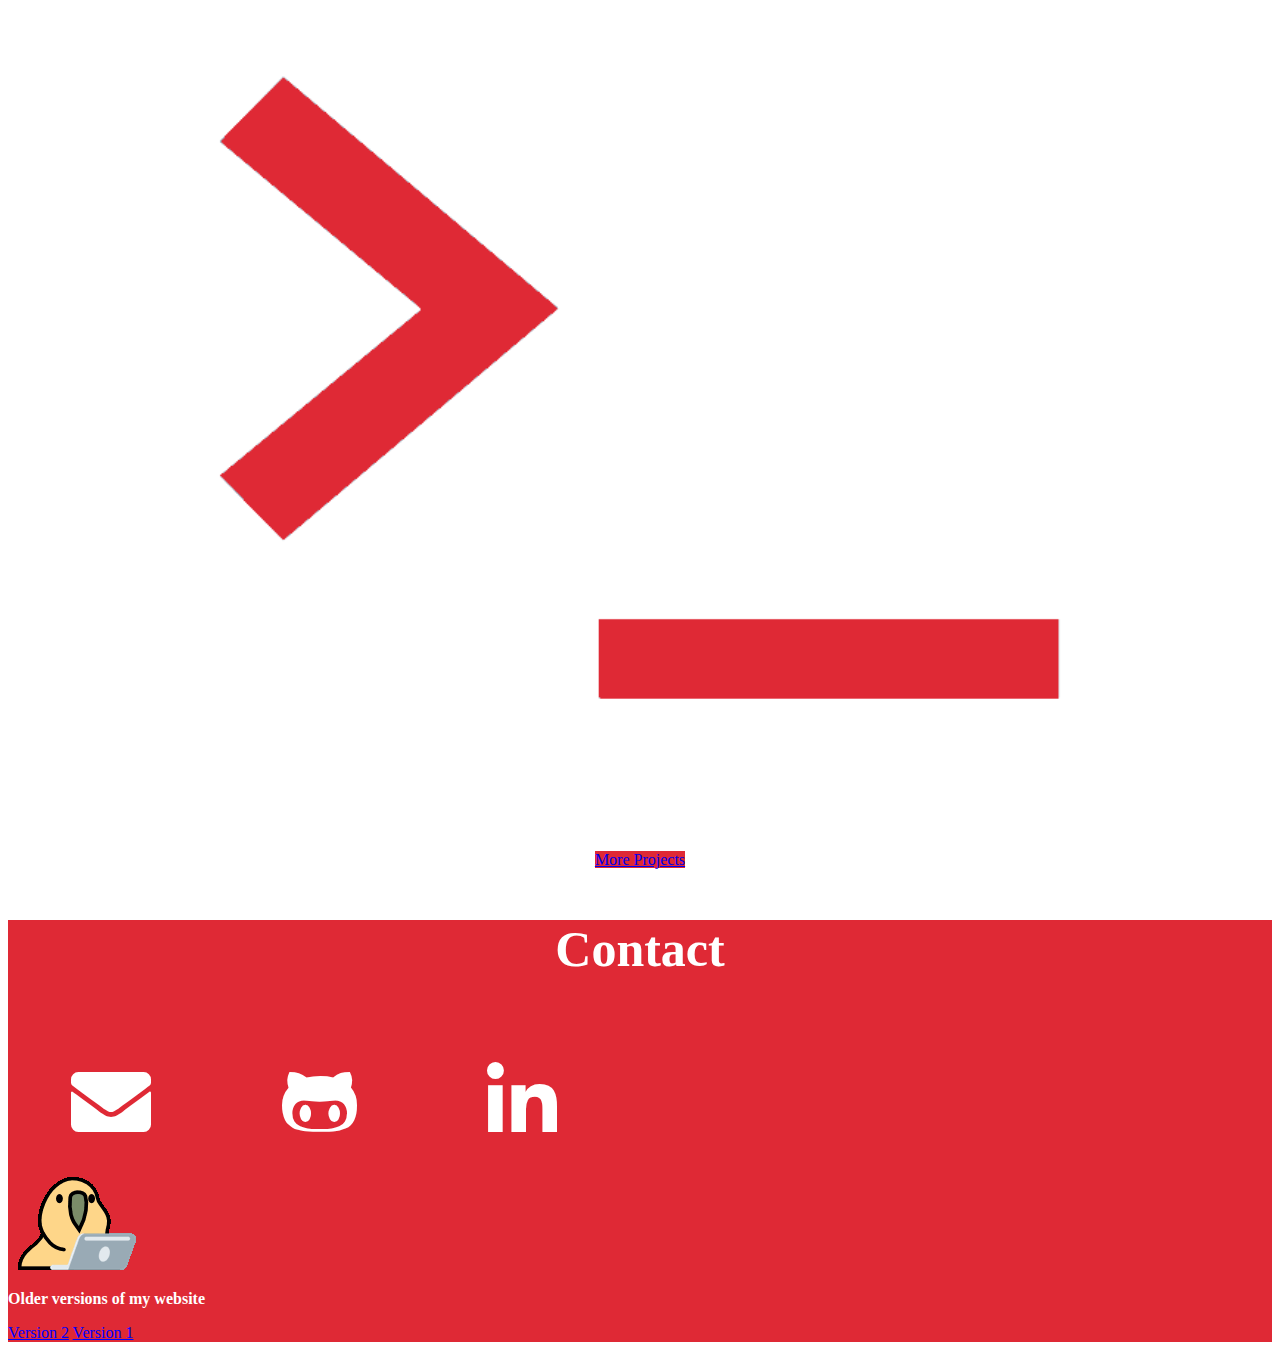
==== commit b96bceeb: "Updated Linkedin Link" ====
--- a/index.html
+++ b/index.html
@@ -133,7 +133,7 @@
 			<!-- GitHub -->
 			<a href="https://github.com/PokeLegoCuber" title="GitHub"><i class="fab fa-github-alt fa-5x fa-space"></i></a>
 			<!-- Linkedin -->
-			<a href="https://www.linkedin.com/in/vincent-xie1" title="Linkedin"><i class="fab fa-linkedin-in fa-5x fa-space"></i></a>
+			<a href="https://www.linkedin.com/in/vinxie" title="Linkedin"><i class="fab fa-linkedin-in fa-5x fa-space"></i></a>
 			<br>
 			<!-- Party Parrot -->
 			<a href="https://cultofthepartyparrot.com/" title="Coding Parrot"><img src="img/laptop_parrot.gif"></a>	
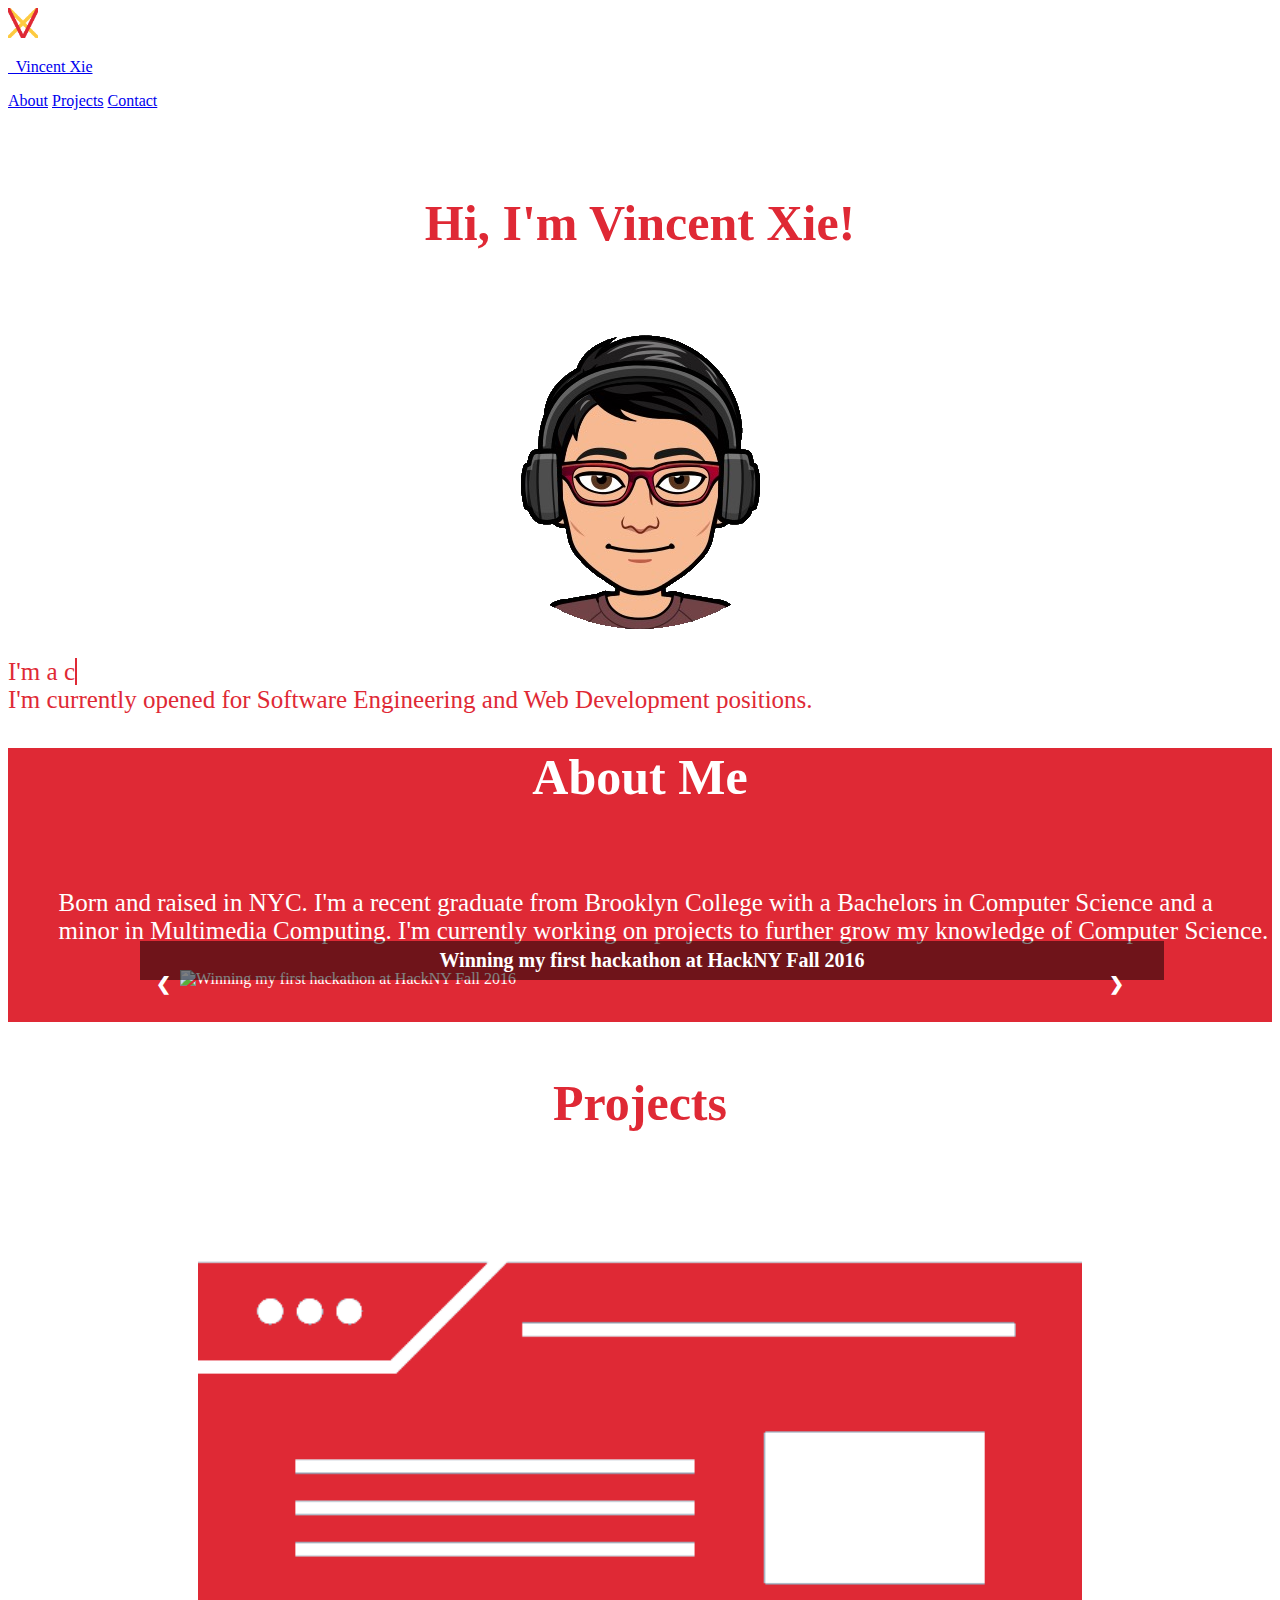
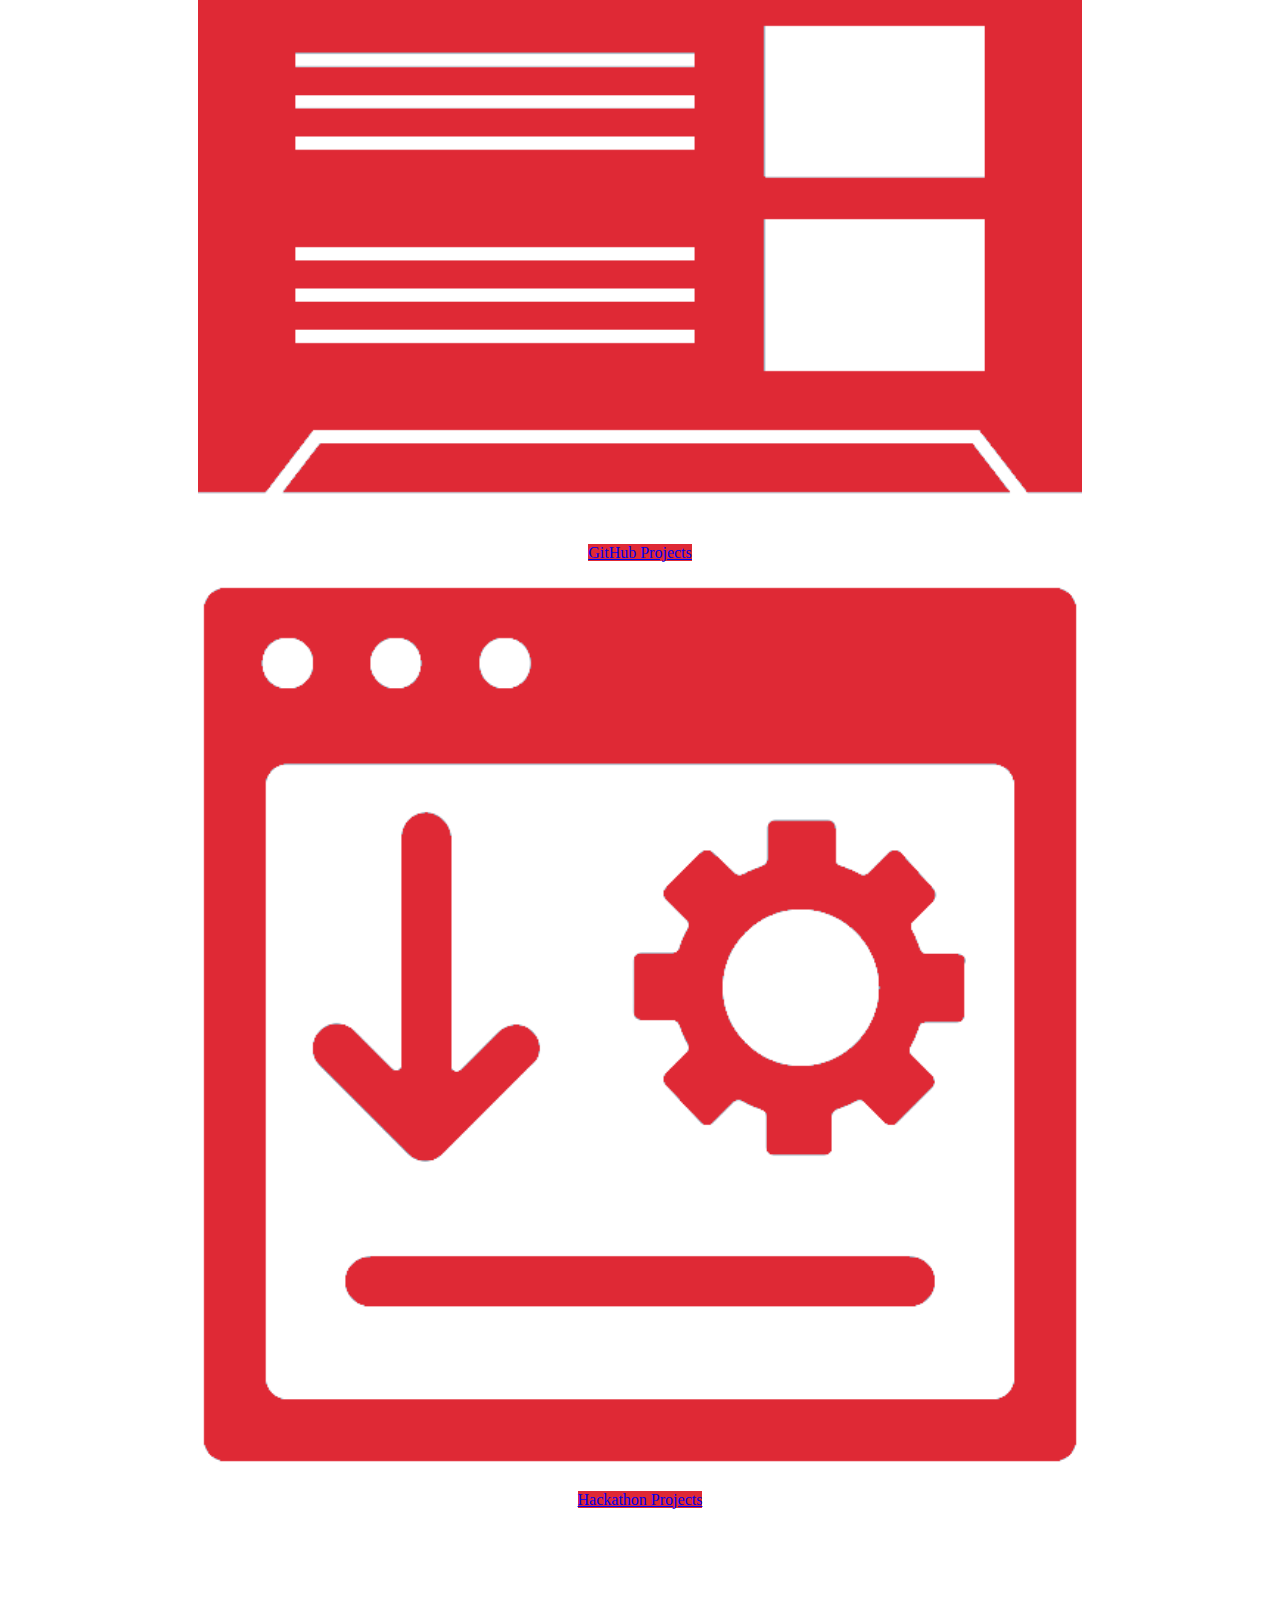
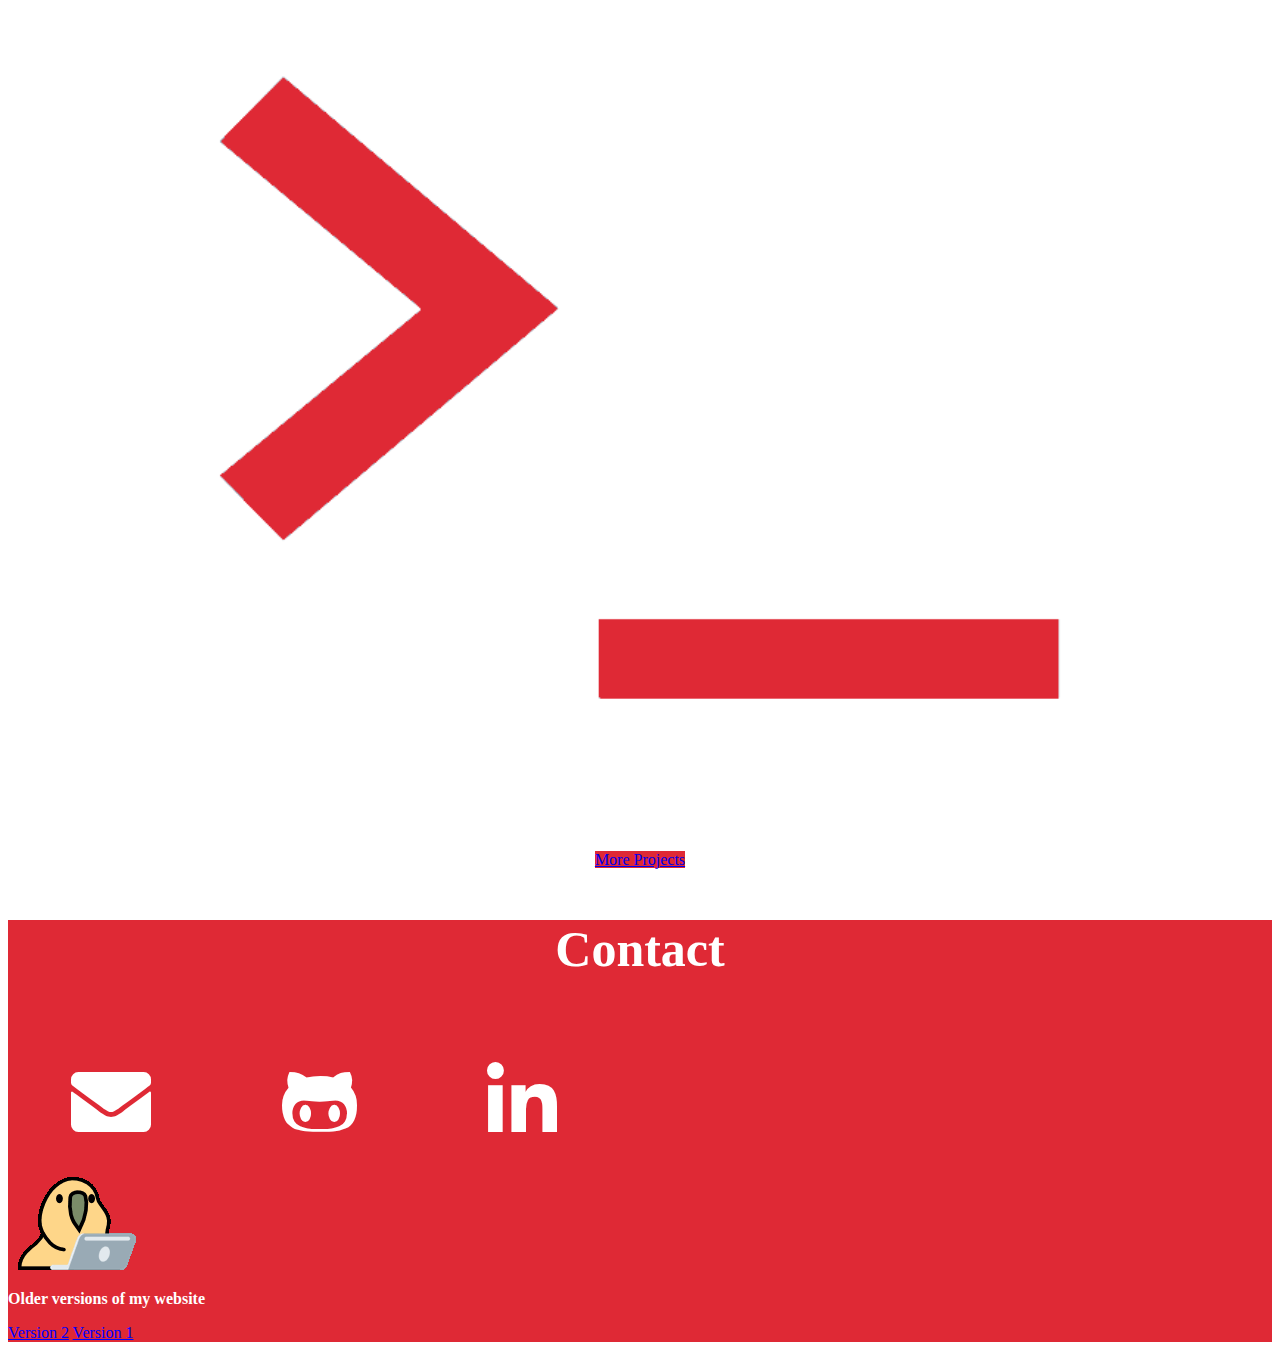
==== commit 30196146: "Updated description on my website, added SEO(hopefully this works)" ====
--- a/index.html
+++ b/index.html
@@ -1,9 +1,9 @@
 <!DOCTYPE html>
 <html>
 <head>
-	<title>Vincent Xie</title>
+	<title>Vincent Xie | NYC Based Coder</title>
 	<meta name="viewport" content="width=device-width, initial-scale=1">
-	
+	<meta name="description" content="Born and raised in NYC. Vincent is currently opened for Software Engineering and Web Development positions. At the moment I’m working on projects to further grow my knowledge of Computer Science.">
 	<!-- Bulma CSS -->
 	<link rel="stylesheet" href="https://cdn.jsdelivr.net/npm/bulma@0.8.2/css/bulma.min.css">
 	
@@ -54,9 +54,9 @@
 		</div>
 		<div class="column">
 			<p>
-				I'm <span class="txt-rotate" data-period="1000"data-rotate='[ "a student.", "a coder.", "Taishanese.", "a hackathoner.","a aspiring software engineer.", "a aspiring software developer.", "a memer."]'></span>
+				I'm <span class="txt-rotate" data-period="1000"data-rotate='[ "a coder.", "Taishanese.", "a hackathoner.","a aspiring software engineer.", "a aspiring software developer.", "a web developer.", "a memer."]'></span>
 				<br>
-				I'm currently looking for an internship or work.
+				I'm currently opened for Software Engineering and Web Development positions.
 			</p>
 		</div>
 	</div>
@@ -66,7 +66,7 @@
 		<div class="columns is-vcentered">
 			<div class="column" style="padding-left: 4%">
 				<p>
-					I'm currently a Senior at Brooklyn College pursuing and studying towards a Computer Science degree. When I have the time I attend hackathons to further grow my knowledge of Computer Science.
+					Born and raised in NYC. I'm a recent graduate from Brooklyn College with a Bachelors in Computer Science and a minor in Multimedia Computing. I'm currently working on projects to further grow my knowledge of Computer Science.
 				</p>
 			</div>
 			<div class="column" >
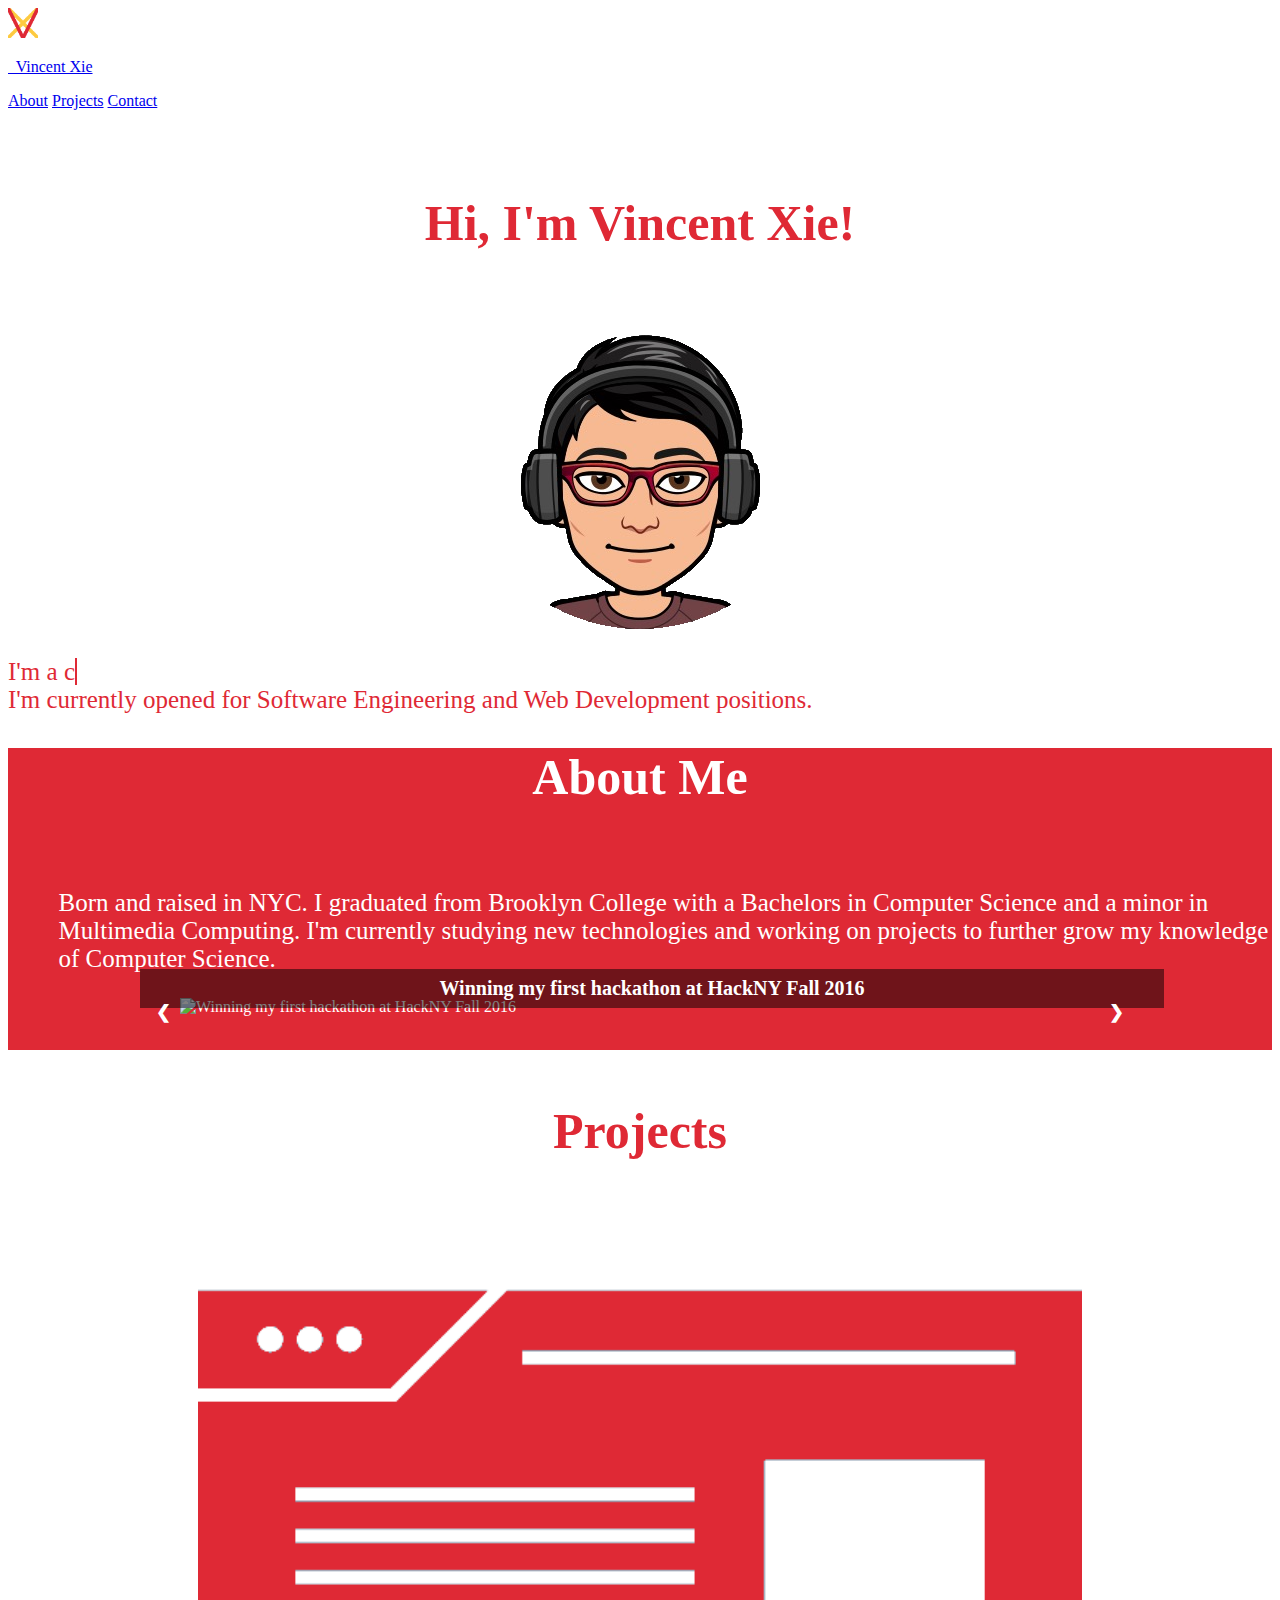
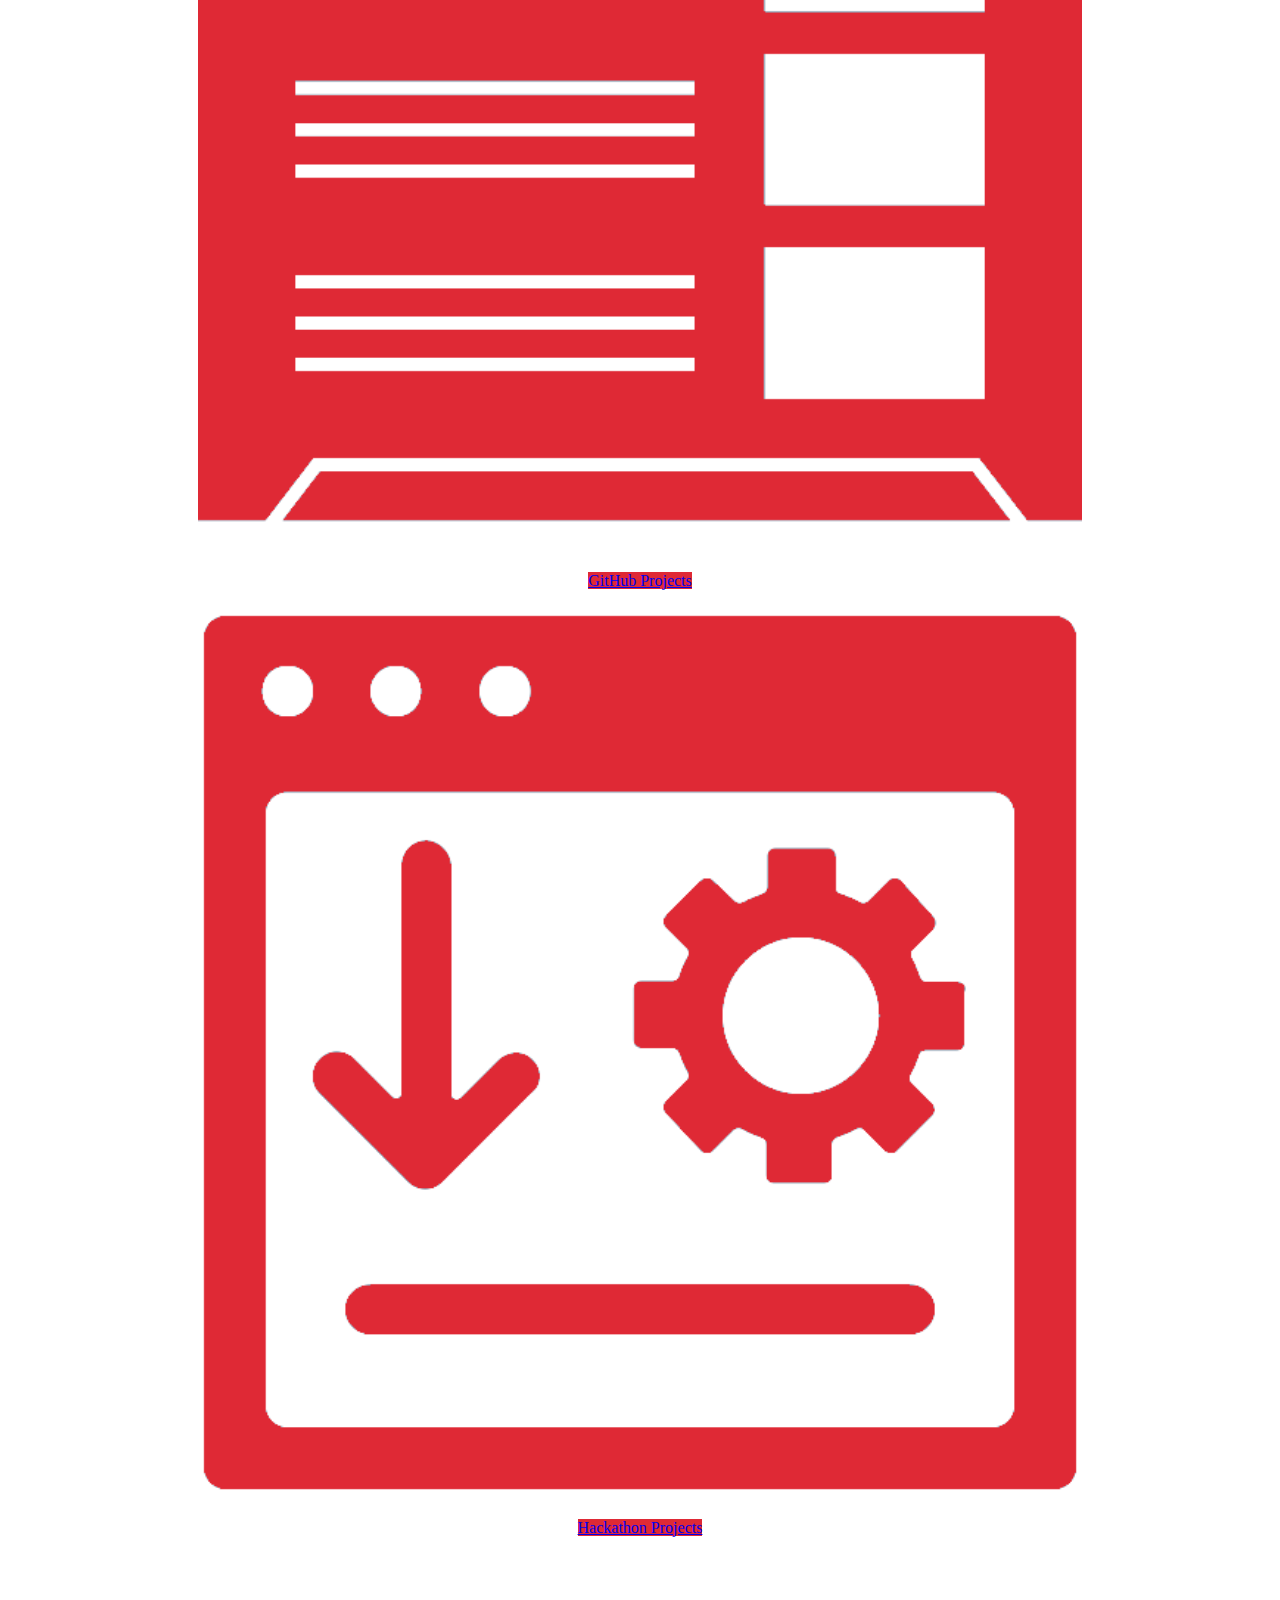
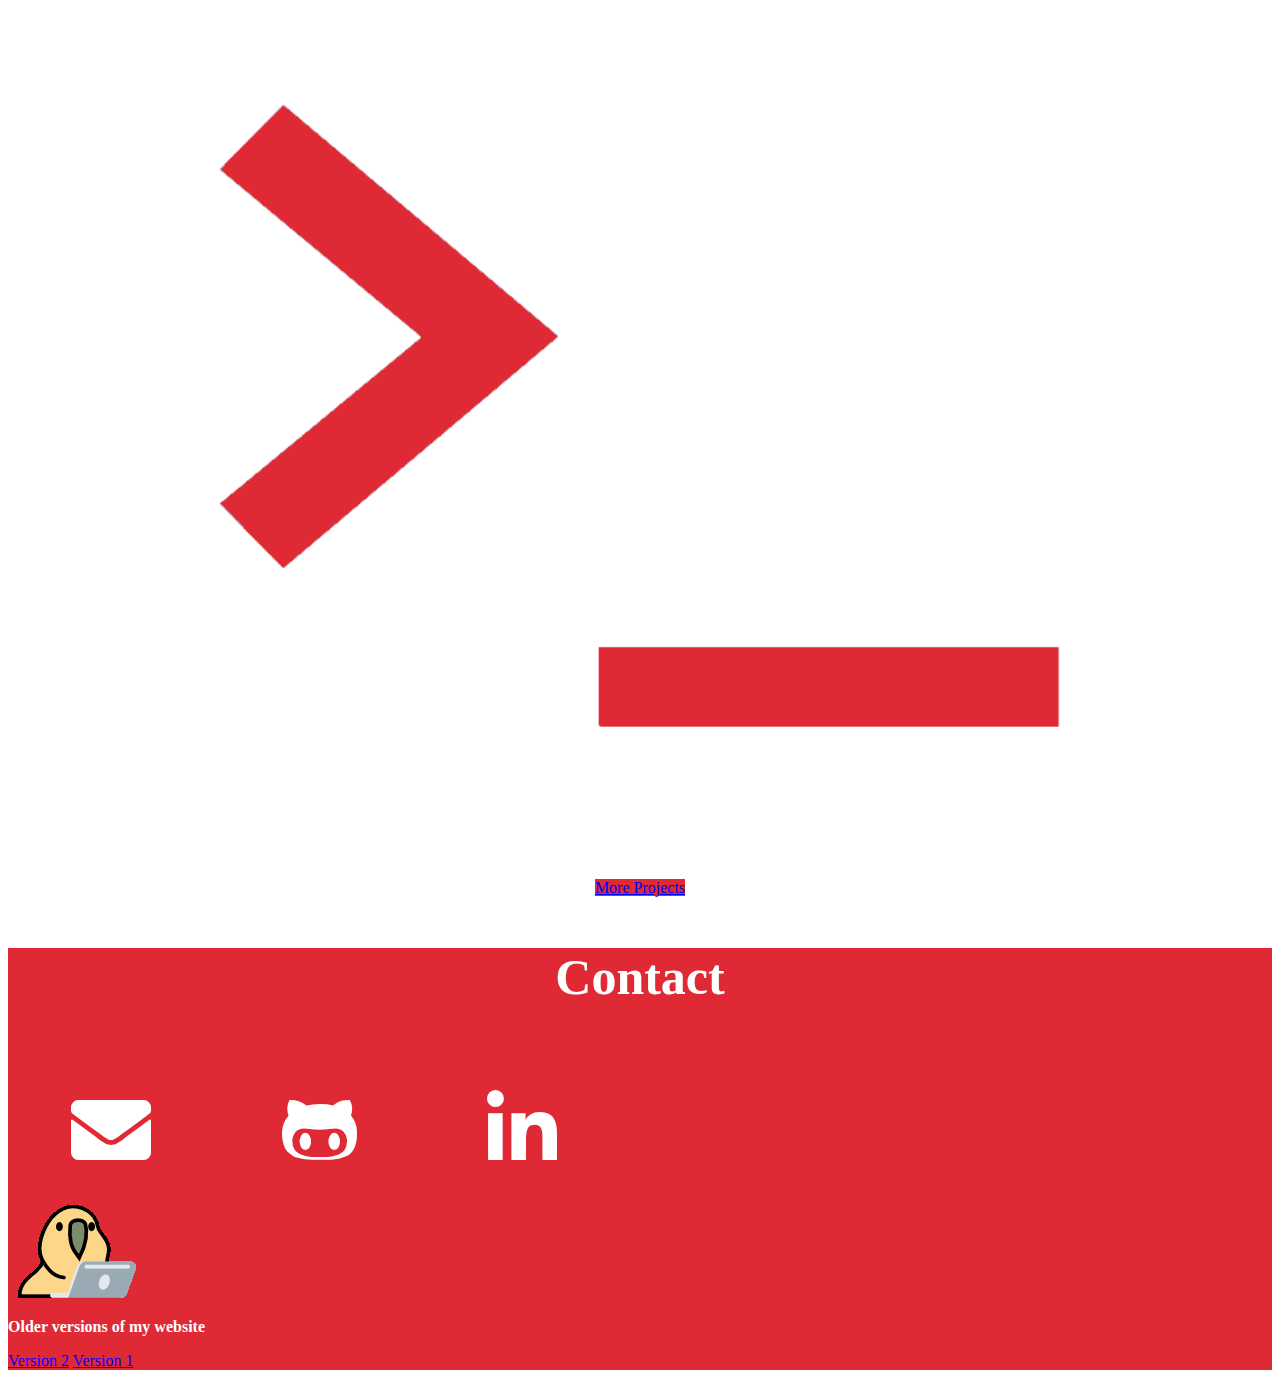
==== commit d858996d: "Updated website, Removed recent grad" ====
--- a/index.html
+++ b/index.html
@@ -54,7 +54,7 @@
 		</div>
 		<div class="column">
 			<p>
-				I'm <span class="txt-rotate" data-period="1000"data-rotate='[ "a coder.", "Taishanese.", "a hackathoner.","a aspiring software engineer.", "a aspiring software developer.", "a web developer.", "a memer."]'></span>
+				I'm <span class="txt-rotate" data-period="1000"data-rotate='[ "a coder.", "Taishanese.", "a hackathoner.","an aspiring software engineer.", "a aspiring software developer.", "a web developer.", "a memer."]'></span>
 				<br>
 				I'm currently opened for Software Engineering and Web Development positions.
 			</p>
@@ -66,7 +66,7 @@
 		<div class="columns is-vcentered">
 			<div class="column" style="padding-left: 4%">
 				<p>
-					Born and raised in NYC. I'm a recent graduate from Brooklyn College with a Bachelors in Computer Science and a minor in Multimedia Computing. I'm currently working on projects to further grow my knowledge of Computer Science.
+					Born and raised in NYC. I graduated from Brooklyn College with a Bachelors in Computer Science and a minor in Multimedia Computing. I'm currently studying new technologies and working on projects to further grow my knowledge of Computer Science.
 				</p>
 			</div>
 			<div class="column" >
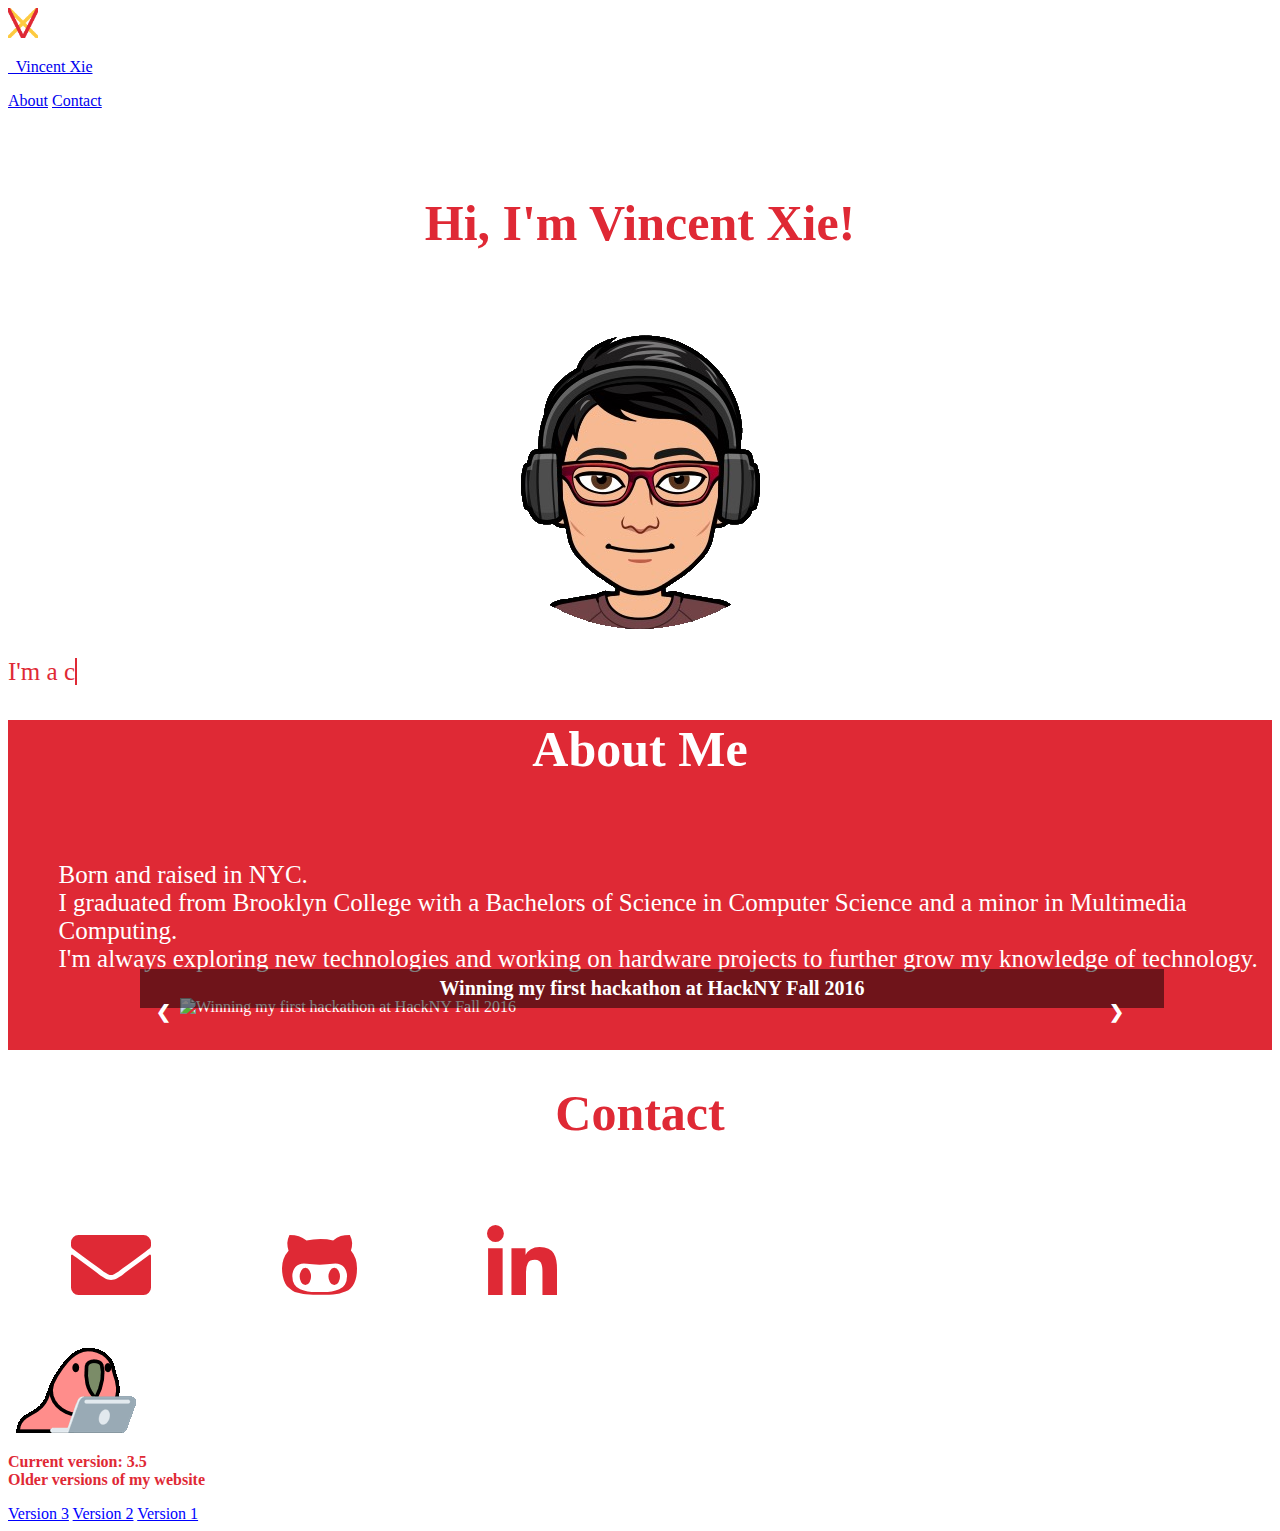
==== commit 08c5f96a: "Updated website to version 3.5, slight changes until revamp" ====
--- a/index.html
+++ b/index.html
@@ -39,7 +39,6 @@
 		<div id="navMenu" class="navbar-menu">
 			<div class="navbar-end">
 				<a class="navbar-item" href="#about" title="About">About</a>
-				<a class="navbar-item" href="#projects" title="Projects">Projects</a>
 				<a class="navbar-item" href="#contact" title="Contact">Contact</a>
 			</div>
 		</div>
@@ -48,15 +47,13 @@
 	<!-- Top part -->
 	<h1 class="section-head text-red">Hi, I'm Vincent Xie!</h1>
 	
-	<div class="columns is-mobile text-red">
+	<div class="columns is-mobile text-red is-vcentered">
 		<div class="column column-center">
 			<img src="img/it_me2.png">
 		</div>
 		<div class="column">
 			<p>
-				I'm <span class="txt-rotate" data-period="1000"data-rotate='[ "a coder.", "Taishanese.", "a hackathoner.","an aspiring software engineer.", "a aspiring software developer.", "a web developer.", "a memer."]'></span>
-				<br>
-				I'm currently opened for Software Engineering and Web Development positions.
+				I'm <span class="txt-rotate" data-period="1000"data-rotate='[ "a coder.", "Taishanese.", "a hackathoner.","a frontend developer.", "a web developer.", "a memer."]'></span>
 			</p>
 		</div>
 	</div>
@@ -66,7 +63,11 @@
 		<div class="columns is-vcentered">
 			<div class="column" style="padding-left: 4%">
 				<p>
-					Born and raised in NYC. I graduated from Brooklyn College with a Bachelors in Computer Science and a minor in Multimedia Computing. I'm currently studying new technologies and working on projects to further grow my knowledge of Computer Science.
+					Born and raised in NYC. 
+					<br>
+					I graduated from Brooklyn College with a Bachelors of Science in Computer Science and a minor in Multimedia Computing. 
+					<br>
+					I'm always exploring new technologies and working on hardware projects to further grow my knowledge of technology.
 				</p>
 			</div>
 			<div class="column" >
@@ -103,43 +104,23 @@
 			</div>
 		</div>
 	</div>
-	<br>
-	<!-- Project -->
-	<h1 class="section-title text-red" id="projects">Projects</h1>
-	<div class="columns">
-		<div class="column column-center">
-			<img src="img/personal-project.png" class = "proj-img">
-			<br>
-			<a href="https://github.com/PokeLegoCuber" class="button is-danger is-rounded" title="GitHub Projects">GitHub Projects</a>
-		</div>
-		<div class="column column-center">
-			<img src="img/hackathon-project.png" class = "proj-img">
-			<br>
-			<a href="https://devpost.com/pokelegocuber" class="button is-danger is-rounded" title="Hackathon Projects">Hackathon Projects</a>
-		</div>
-		<div class="column column-center">
-			<img src="img/moar-project.png" class = "proj-img">
-			<br>
-			<a href="https://pokelegocuber.github.io/projects/" class="button is-danger is-rounded" title="More Projects">More Projects</a>
-		</div>
-	</div>
-	<br>
 	<!-- Footer -->
-	<footer class="footer background-red" id="contact">
-		<div class="has-text-centered text-white">
+	<footer class="footer" id="contact">
+		<div class="has-text-centered text-red">
 			<h1 class="section-title">Contact</h1>
 			<!-- Email -->
-			<a href="mailto:vxie56@yahoo.com" title="Email"><i class="fas fa-envelope fa-5x fa-space"></i></a>
+			<a href="mailto:vxie56@yahoo.com" title="Email"><i class="fas fa-envelope fa-5x fa-space" style="color: #DF2935;"></i></a>
 			<!-- GitHub -->
-			<a href="https://github.com/PokeLegoCuber" title="GitHub"><i class="fab fa-github-alt fa-5x fa-space"></i></a>
+			<a href="https://github.com/PokeLegoCuber" title="GitHub"><i class="fab fa-github-alt fa-5x fa-space" style="color: #DF2935;"></i></a>
 			<!-- Linkedin -->
-			<a href="https://www.linkedin.com/in/vinxie" title="Linkedin"><i class="fab fa-linkedin-in fa-5x fa-space"></i></a>
+			<a href="https://www.linkedin.com/in/vinxie" title="Linkedin"><i class="fab fa-linkedin-in fa-5x fa-space" style="color: #DF2935;"></i></a>
 			<br>
 			<!-- Party Parrot -->
 			<a href="https://cultofthepartyparrot.com/" title="Coding Parrot"><img src="img/laptop_parrot.gif"></a>	
 		</div>
-		<div class="has-text-centered text-white">
-			<p style="font-weight: bold;">Older versions of my website</p>
+		<div class="has-text-centered text-red">
+			<p style="font-weight: bold;">Current version: 3.5 <br> Older versions of my website</p>
+			<a class = "version-link" href="site_v3/index.html">Version 3</a>
 			<a class = "version-link" href="site_v2/index.html">Version 2</a>
 			<a class = "version-link" href="site_v1/index.html">Version 1</a>
 		</div>
